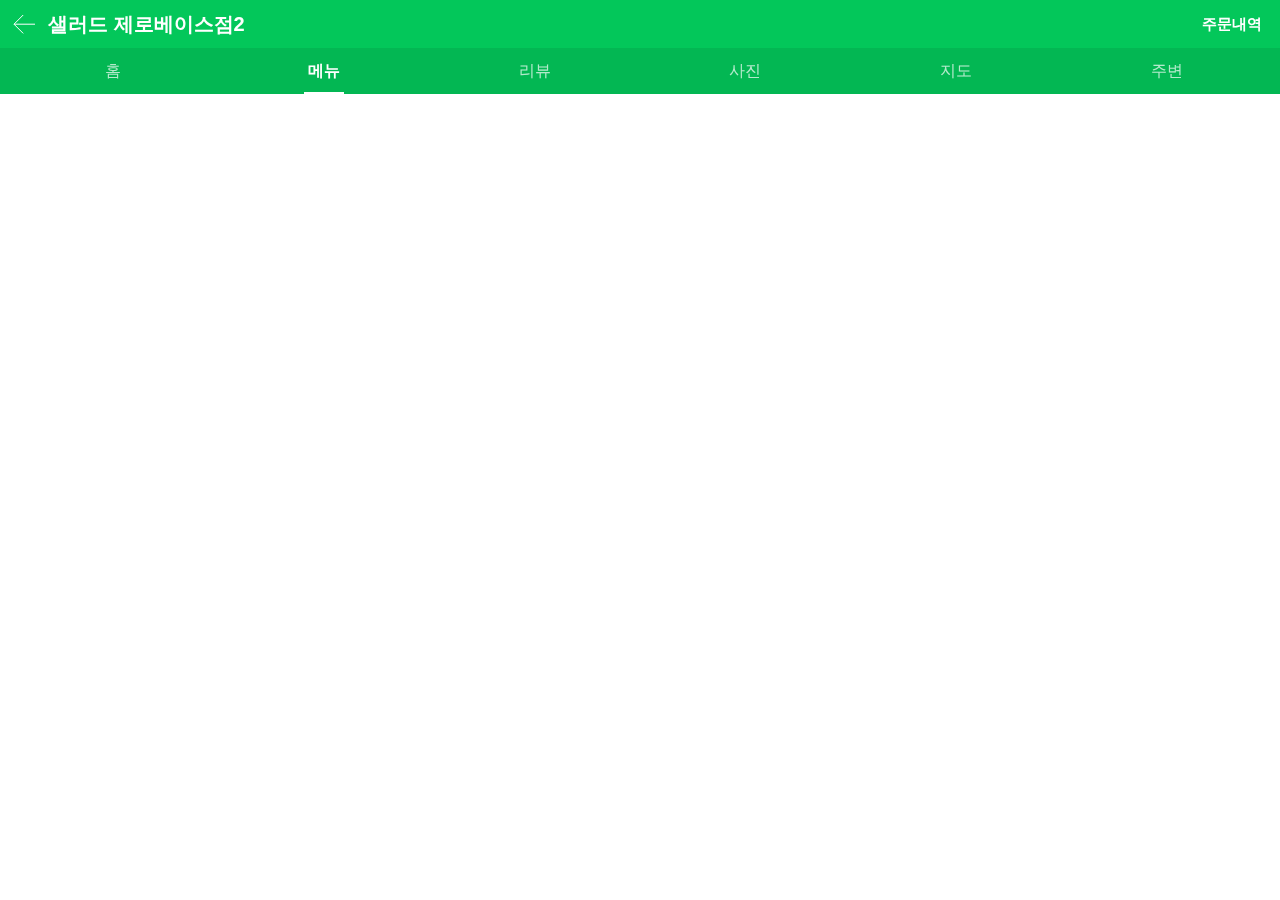
==== docs/index.html @ 75bca6e3 "🤡 TEST" ====
<!DOCTYPE html>
<html lang="en">
	<head>
		<meta charset="UTF-8" />
		<meta http-equiv="X-UA-Compatible" content="IE=edge" />
		<meta name="viewport" content="width=device-width, initial-scale=1.0" />
		<title>제로베이스 마크업</title>
		<link rel="stylesheet" href="../assets/css/styles.css" />
	</head>
	<body>
		<div class="container">
			<!-- 고정헤더영역 -->
			<header class="header-area">
				<div class="place-header" role="banner">
					<h1 class="title">
						<a href="#" class="link-back">
							<img src="../assets/images/ico-back.svg" alt="뒤로가기" />
						</a>
						샐러드 제로베이스점2
					</h1>
					<a href="#" class="my-orders">주문내역</a>
				</div>
				<div class="place-tab scroll-x" role="tablist">
					<div class="tab-inner">
						<a href="#" class="tab" role="tab">
							<span class="txt">홈</span>
						</a>
						<a href="#" class="tab is-active" role="tab">
							<span class="txt">메뉴</span>
						</a>
						<a href="#" class="tab" role="tab">
							<span class="txt">리뷰</span>
						</a>
						<a href="#" class="tab" role="tab">
							<span class="txt">사진</span>
						</a>
						<a href="#" class="tab" role="tab">
							<span class="txt">지도</span>
						</a>
						<a href="#" class="tab" role="tab">
							<span class="txt">주변</span>
						</a>
					</div>
				</div>
			</header>
			<!-- //고정헤더영역 -->
		</div>
		<div class="dimmed-layer hidden"></div>
		<div class="order-type-popup hidden">
			<p class="title">어디서 드시나요?</p>
			<div class="type-list">
				<a href="#" class="type-item">
					<svg
						class="icon"
						xmlns="http://www.w3.org/2000/svg"
						viewBox="0 0 512 512"
						width="512"
						height="512"
					>
						<path
							fill="currentColor"
							d="M232,359.6V264a8,8,0,0,0-8-8c-48.86,0-55.71,83.833-55.978,87.4a8,8,0,0,0,4.4,7.754L184,356.944v2.66l-6.2,62.008A24,24,0,0,0,201.68,448h12.64A24,24,0,0,0,238.2,421.612ZM184.549,339.33a175.605,175.605,0,0,1,7.365-33.019c6.148-18.091,14.226-29.1,24.086-32.853V352H200a8,8,0,0,0-4.422-7.155Zm35.7,90.038A7.91,7.91,0,0,1,214.32,432H201.68a8,8,0,0,1-7.961-8.8L199.24,368h17.52l5.521,55.2A7.908,7.908,0,0,1,220.252,429.368Z"
						/>
						<path
							fill="currentColor"
							d="M488,8H424a8,8,0,0,0-8,8v8H248.982a43.35,43.35,0,0,0-20.7,5.278L149.959,72H56c-13.458,0-24,14.056-24,32,0,16.748,9.185,30.1,21.351,31.811l-36.068,122.1c-.032.109-.062.219-.09.328a40.073,40.073,0,0,0-1.193,9.7V496a8,8,0,0,0,8,8H384a8,8,0,0,0,8-8V268.608a39.933,39.933,0,0,0-1.626-11.287L357.042,143.993A43.281,43.281,0,0,0,399.881,104H416v16a8,8,0,0,0,8,8h64a8,8,0,0,0,8-8V16A8,8,0,0,0,488,8ZM48,104c0-9.767,4.738-16,8-16H284.687l-32,32H56C52.738,120,48,113.767,48,104ZM297.193,258.24a40.073,40.073,0,0,0-1.193,9.7V488H32V267.939a24.077,24.077,0,0,1,.679-5.668L69.978,136H238.213a35.245,35.245,0,0,0,51.9,45.826L328.6,151.889,297.283,257.912C297.251,258.021,297.221,258.131,297.193,258.24ZM344,467.314,364.686,488H323.314Zm31.025-205.475a23.947,23.947,0,0,1,.975,6.769V476.686l-24-24V280a8,8,0,0,0-16,0V452.687l-24,24V267.939a24.077,24.077,0,0,1,.679-5.668l31.3-105.976ZM416,88H396.773A12.788,12.788,0,0,0,384,100.773,27.258,27.258,0,0,1,356.773,128H337.107a11.282,11.282,0,0,0-6.892,2.365L280.288,169.2a19.226,19.226,0,0,1-25.4-28.771l54.768-54.769A8,8,0,0,0,304,72H183.374l52.571-28.676A27.3,27.3,0,0,1,248.982,40H416Zm64,24H432V24h48Z"
						/>
						<path
							fill="currentColor"
							d="M160,264a8,8,0,0,0-16,0v24H128V264a8,8,0,0,0-16,0v24H96V264a8,8,0,0,0-16,0v32h.015a7.974,7.974,0,0,0,.83,3.578l15.019,30.039L89.245,422.29A24,24,0,0,0,113.184,448h13.632a24,24,0,0,0,23.939-25.71l-6.619-92.673,15.019-30.039a7.974,7.974,0,0,0,.83-3.578H160Zm-20.944,40-8,16H108.944l-8-16Zm-6.384,125.451A7.919,7.919,0,0,1,126.816,432H113.184a8,8,0,0,1-7.98-8.569L111.449,336h17.1l6.245,87.431A7.919,7.919,0,0,1,132.672,429.451Z"
						/>
					</svg>
					<p class="desc">포장해서 가져갈게요</p>
					<span class="btn-selection">선택</span>
				</a>
				<a href="#" class="type-item">
					<svg
						class="icon"
						height="637pt"
						viewBox="-20 -46 637.33396 637"
						width="637pt"
						xmlns="http://www.w3.org/2000/svg"
					>
						<path
							fill="currentColor"
							d="m587.648438 98.503906c-6.167969-.769531-11.789063 3.605469-12.558594 9.765625l-23.769532 190.148438h-87.714843l-11.589844-65.710938c-.945313-5.375-5.617187-9.296875-11.078125-9.296875h-283.75c-5.449219 0-10.117188 3.90625-11.074219 9.273438l-11.738281 65.726562h-88.191406l-23.769532-190.140625c-.769531-6.164062-6.394531-10.535156-12.558593-9.765625-6.164063.769532-10.539063 6.394532-9.7656252 12.558594l25.0000002 200c.703125 5.628906 5.488281 9.855469 11.160156 9.855469h20.054688l-23.652344 141.898437c-1.019532 6.128906 3.121094 11.921875 9.246094 12.949219 6.132812 1.019531 11.929687-3.121094 12.949218-9.25l24.269532-145.597656h51.25l-34.253907 191.769531c-.765625 4.269531.996094 8.601562 4.515625 11.125l.265625.191406c33.007813 23.65625 77.019531 25.097656 111.503907 3.644532 45.183593 21.308593 97.554687 21.207031 142.660156-.28125 20.160156 10.535156 42.503906 16.226562 65.25 16.621093.800781.015625 1.597656.019531 2.398437.019531 24.015625-.015624 47.660157-5.9375 68.847657-17.25l4.054687-2.167968c4.289063-2.296875 6.617187-7.085938 5.773437-11.875l-33.8125-191.796875h50.820313l24.265625 145.597656c.621094 4 3.34375 7.359375 7.128906 8.796875 3.789063 1.429688 8.050782.722656 11.167969-1.867188 3.113281-2.582031 4.605469-6.640624 3.894531-10.628906l-23.652344-141.898437h20.054688c5.675781 0 10.460938-4.226563 11.164062-9.855469l25-200c.769532-6.164062-3.605468-11.785156-9.765624-12.558594zm-221.085938 409.46875v-144.554687c0-6.210938-5.035156-11.25-11.25-11.25-6.210938 0-11.25 5.039062-11.25 11.25v144.238281c-38.445312 17.84375-82.800781 17.84375-121.25 0v-100.488281c0-6.210938-5.035156-11.25-11.25-11.25-6.210938 0-11.25 5.039062-11.25 11.25v101.488281c-24.6875 15.257812-55.804688 15.523438-80.746094.6875l47.039063-263.425781h264.894531l46.3125 262.625c-35.039062 17.617187-76.390625 17.40625-111.25-.570313zm0 0"
						/>
						<path
							fill="currentColor"
							d="m217.5 208.914062h150c6.214844 0 11.25-5.035156 11.25-11.25-.058594-43.257812-32.113281-79.796874-75-85.488281v-10.507812c0-6.214844-5.035156-11.25-11.25-11.25-6.210938 0-11.25 5.035156-11.25 11.25v10.507812c-42.878906 5.691407-74.941406 42.230469-75 85.488281 0 6.214844 5.039062 11.25 11.25 11.25zm75-75c30.855469.046876 57.265625 22.140626 62.75 52.5h-125.5c5.488281-30.359374 31.894531-52.453124 62.75-52.5zm0 0"
						/>
						<path
							fill="currentColor"
							d="m330 87.167969c6.214844 0 11.25-5.039063 11.25-11.25v-28.75c0-6.210938-5.035156-11.25-11.25-11.25-6.210938 0-11.25 5.039062-11.25 11.25v28.75c0 6.210937 5.039062 11.25 11.25 11.25zm0 0"
						/>
						<path
							fill="currentColor"
							d="m278.75 65.917969c6.214844 0 11.25-5.039063 11.25-11.25v-45c0-6.210938-5.035156-11.25-11.25-11.25-6.210938 0-11.25 5.039062-11.25 11.25v45c0 6.210937 5.039062 11.25 11.25 11.25zm0 0"
						/>
						<path
							fill="currentColor"
							d="m231.25 95.917969c6.214844 0 11.25-5.039063 11.25-11.25v-23.75c0-6.210938-5.035156-11.25-11.25-11.25-6.210938 0-11.25 5.039062-11.25 11.25v23.75c0 6.210937 5.039062 11.25 11.25 11.25zm0 0"
						/>
					</svg>
					<p class="desc">매장에서 먹고 갈게요</p>
					<span class="btn-selection">선택</span>
				</a>
			</div>
		</div>
	</body>
</html>
---- assets/css/styles.css ----
body {
  min-width: 320px;
  line-height: normal;
  font-size: 14px;
  color: #000;
  scroll-behavior: smooth;
  -webkit-font-smoothing: antialiased;
  -moz-osx-font-smoothing: grayscale;
}

body,
input,
textarea,
select,
table,
button,
code {
  font-family: -apple-system, BlinkMacSystemFont, helvetica, Apple SD Gothic Neo, sans-serif;
  font-size: 16px;
}

*,
*::before,
*::after {
  box-sizing: border-box;
  margin: 0;
  padding: 0;
  -webkit-tap-highlight-color: rgba(0, 0, 0, 0);
}

.hidden,
[hidden] {
  display: none !important;
}

ul,
ol,
li {
  list-style: none;
}

a {
  color: inherit;
  cursor: pointer;
  text-decoration: none;
}
a:hover, a:focus {
  text-decoration: none;
}

button {
  border: 0;
  background-color: transparent;
  cursor: pointer;
}
button:disabled {
  cursor: not-allowed;
}

select,
input,
textarea,
button {
  -webkit-appearance: none;
}

input[type=number] {
  -moz-appearance: textfield;
}

input:disabled {
  background-color: rgba(255, 255, 255, 0);
  cursor: not-allowed;
}

select {
  border: 0;
  background-color: transparent;
  cursor: pointer;
}
select::-ms-expand {
  display: none;
}

input,
textarea {
  font-size: inherit;
  border: 0;
}
input::placeholder,
textarea::placeholder {
  /* Chrome, Safari, Firefox */
  color: #444;
  opacity: 1;
}
input:-ms-input-placeholder,
textarea:-ms-input-placeholder {
  /* IE, Edge */
  color: #444;
  opacity: 1;
}
input[readonly]::placeholder, input:disabled::placeholder,
textarea[readonly]::placeholder,
textarea:disabled::placeholder {
  /* Chrome, Safari, Firefox */
  color: rgba(0, 0, 0, 0.2);
  opacity: 1;
}
input[readonly]:-ms-input-placeholder, input:disabled:-ms-input-placeholder,
textarea[readonly]:-ms-input-placeholder,
textarea:disabled:-ms-input-placeholder {
  /* IE, Edge */
  color: rgba(0, 0, 0, 0.2);
  opacity: 1;
}
input::-ms-clear, input::-ms-reveal,
textarea::-ms-clear,
textarea::-ms-reveal {
  /* IE, Edge */
  display: none;
}
input::-webkit-inner-spin-button, input::-webkit-outer-spin-button,
textarea::-webkit-inner-spin-button,
textarea::-webkit-outer-spin-button {
  -webkit-appearance: none;
}

.screen-out {
  position: absolute;
  width: 0;
  height: 0;
  line-height: 0;
  overflow: hidden;
  text-indent: -9999px;
}

.scroll-x {
  overflow-x: auto;
  overflow-y: hidden;
  white-space: nowrap;
  -webkit-overflow-scrolling: touch;
  -ms-overflow-style: none;
  scrollbar-width: none;
}
.scroll-x::-webkit-scrollbar {
  display: none;
}

.header-area {
  position: fixed;
  top: 0;
  left: 0;
  width: 100%;
  background-color: #03c75a;
  color: #fff;
  z-index: 5000;
}
.header-area .place-header {
  display: flex;
  justify-content: space-between;
  align-items: center;
  height: 48px;
}
.header-area .place-header .title {
  display: flex;
  align-items: center;
  font-size: 20px;
  font-weight: 600;
}
.header-area .place-header .link-back {
  display: flex;
}
.header-area .place-header .my-orders {
  padding: 18px;
  font-size: 15px;
  font-weight: 700;
}
.header-area .place-tab {
  display: flex;
  height: 46px;
  background-color: #03b753;
}
.header-area .tab-inner {
  display: flex;
  justify-content: space-between;
  align-items: center;
  padding: 0 8px;
  width: 100%;
}
.header-area .tab-inner .tab {
  flex: 1;
  padding: 0 12px;
  font-size: 16px;
  text-align: center;
  opacity: 0.7;
}
.header-area .tab-inner .tab.is-active {
  font-weight: 700;
  opacity: 1;
}
.header-area .tab-inner .tab.is-active .txt::after {
  content: "";
  position: absolute;
  bottom: 0;
  left: 0;
  right: 0;
  height: 2px;
  background-color: #fff;
}
.header-area .tab-inner .tab .txt {
  position: relative;
  display: inline-block;
  padding: 0 4px;
  line-height: 46px;
}

.dimmed-layer {
  position: fixed;
  top: 0;
  left: 0;
  right: 0;
  bottom: 0;
  background-color: rgba(0, 0, 0, 0.87);
  z-index: 9999;
}

.order-type-popup {
  position: fixed;
  bottom: 0;
  left: 0;
  right: 0;
  padding: 32px 0 40px;
  border-radius: 16px 16px 0 0;
  background-color: #fff;
  text-align: center;
  z-index: 10000;
}
.order-type-popup .title {
  font-size: 20px;
  font-weight: 700;
  color: #000;
}
.order-type-popup .type-list {
  display: flex;
  margin-top: 32px;
}
.order-type-popup .type-item {
  flex: 1;
}
.order-type-popup .type-item + .type-item {
  border-left: 1px solid #f2f2f2;
}
.order-type-popup .icon {
  width: 100px;
  height: auto;
  color: #03c75a;
}
.order-type-popup .desc {
  margin-top: 10px;
  font-size: 15px;
  line-height: 1.5;
  font-weight: 600;
  color: #000;
}
.order-type-popup .btn-selection {
  display: inline-block;
  margin-top: 10px;
  padding: 6px 18px;
  font-size: 16px;
  font-weight: 700;
  border-radius: 28px;
  background-color: #424242;
  color: #fff;
}
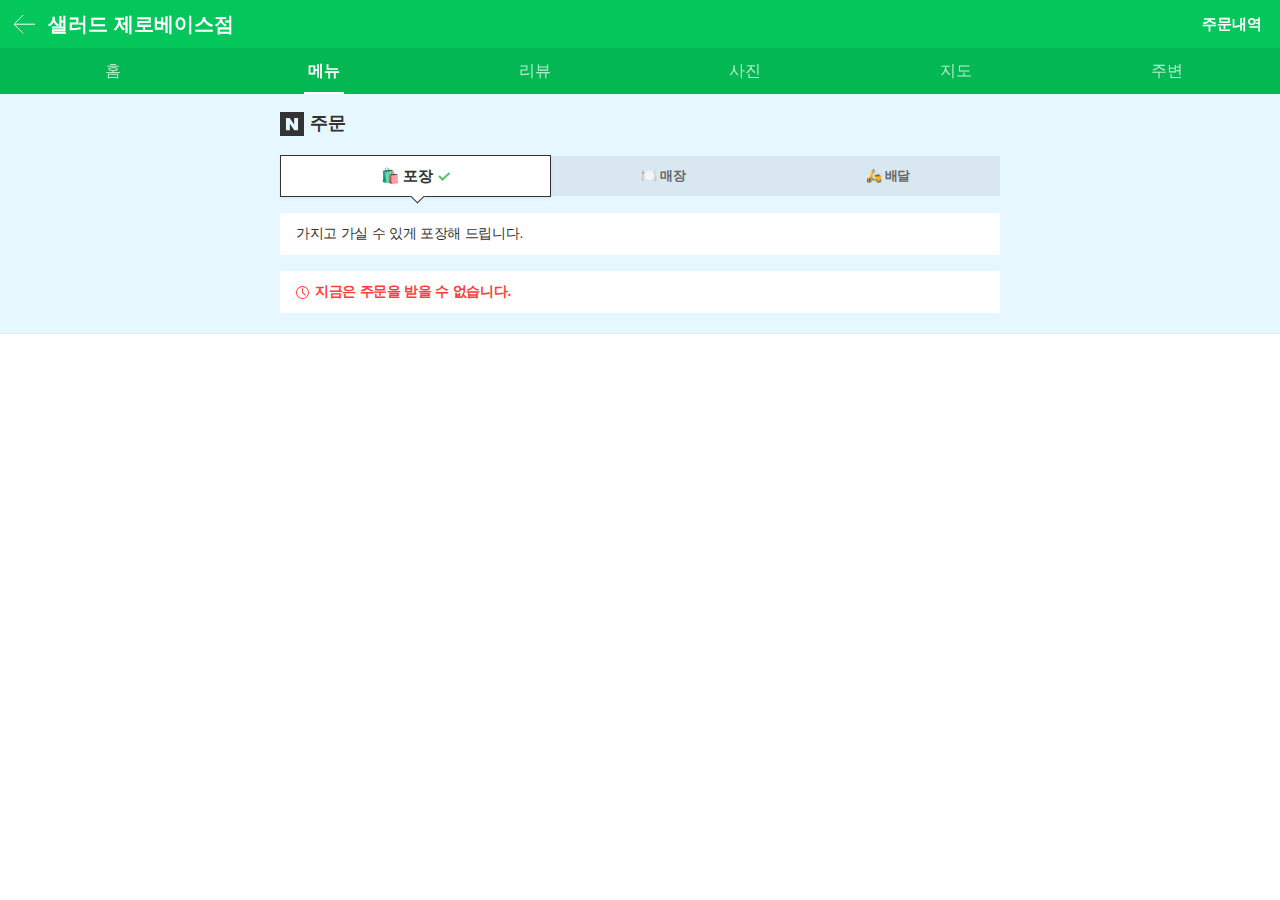
==== commit 4ae7ce75: "🔥 #3 사용안하는 문구 삭제" ====
--- a/docs/index.html
+++ b/docs/index.html
@@ -16,7 +16,7 @@
 						<a href="#" class="link-back">
 							<img src="../assets/images/ico-back.svg" alt="뒤로가기" />
 						</a>
-						샐러드 제로베이스점2
+						샐러드 제로베이스점
 					</h1>
 					<a href="#" class="my-orders">주문내역</a>
 				</div>
@@ -44,6 +44,72 @@
 				</div>
 			</header>
 			<!-- //고정헤더영역 -->
+
+			<!-- 주문분류영역 -->
+			<div class="order-info-area">
+				<div class="common-inner">
+					<div class="info-main">
+						<div class="info-main-title">
+							<div class="title">
+								<svg viewBox="0 0 18 18" class="ico-n-logo">
+									<path
+										fill-rule="evenodd"
+										fill="currentColor"
+										d="M18 0v18H0V0h18zM7.255 4.582H4.473v9.054h2.915V8.79l3.357 4.846h2.782V4.582h-2.915v4.846L7.255 4.582z"
+									></path>
+								</svg>
+								주문
+							</div>
+						</div>
+
+						<!-- 주문분류 -->
+						<div class="tab-switch-box" role="tablist">
+							<a href="#" class="tab-switch is-active" role="tab"
+								>🛍️&nbsp;포장<img
+									src="../assets//images/ico-check.svg"
+									alt=""
+									class="ico-check"
+									aria-hidden="true"
+							/></a>
+							<a href="#" class="tab-switch" role="tab"
+								>🍽️&nbsp;매장<img
+									src="../assets//images/ico-check.svg"
+									alt=""
+									class="ico-check"
+									aria-hidden="true"
+							/></a>
+							<a href="#" class="tab-switch" role="tab"
+								>🛵&nbsp;배달<img
+									src="../assets//images/ico-check.svg"
+									alt=""
+									class="ico-check"
+									aria-hidden="true"
+							/></a>
+						</div>
+
+						<div class="info-main-notice">가지고 가실 수 있게 포장해 드립니다.</div>
+
+						<div class="info-main-notice alert">
+							<svg
+								aria-hidden="true"
+								class="ico-clock"
+								viewBox="0 0 13 13"
+								width="13"
+								height="13"
+								fill="none"
+								xmlns="http://www.w3.org/2000/svg"
+							>
+								<path
+									fill="currentColor"
+									d="M6.5 0a6.5 6.5 0 110 13 6.5 6.5 0 010-13zm0 1a5.5 5.5 0 100 11 5.5 5.5 0 000-11zm.492 1.137v4.157l2.792 2.674-.692.722-3.1-2.97V2.137h1z"
+								></path>
+							</svg>
+							지금은 주문을 받을 수 없습니다.
+						</div>
+					</div>
+				</div>
+			</div>
+			<!-- //주문분류영역 -->
 		</div>
 		<div class="dimmed-layer hidden"></div>
 		<div class="order-type-popup hidden">
--- a/assets/css/styles.css
+++ b/assets/css/styles.css
@@ -271,4 +271,99 @@
   border-radius: 28px;
   background-color: #424242;
   color: #fff;
+}
+
+.order-info-area {
+  padding: 10px 18px 20px;
+  border-bottom: 1px solid rgba(0, 0, 0, 0.04);
+  background-color: #e7f7ff;
+}
+.order-info-area .info-main-title {
+  line-height: 39px;
+}
+.order-info-area .title {
+  display: flex;
+  align-items: center;
+  font-size: 18px;
+  font-weight: 700;
+  letter-spacing: -0.3px;
+  color: #333;
+}
+.order-info-area .title .ico-n-logo {
+  margin-right: 6px;
+  width: 24px;
+  height: 24px;
+}
+
+.tab-switch-box {
+  display: flex;
+  align-items: center;
+  margin-top: 12px;
+}
+.tab-switch-box .tab-switch {
+  flex: 1;
+  background-color: rgba(0, 0, 0, 0.06);
+  line-height: 40px;
+  font-size: 13px;
+  font-weight: 700;
+  color: #666;
+  letter-spacing: -0.3px;
+  text-align: center;
+}
+.tab-switch-box .tab-switch.is-active {
+  position: relative;
+  flex-grow: 1.2;
+  border: 1px solid #333;
+  background-color: #fff;
+  font-size: 15px;
+  color: #333;
+  box-shadow: 0 2px 3px 0 rgba(0, 0, 0, 0.05);
+}
+.tab-switch-box .tab-switch.is-active::after {
+  content: "";
+  position: absolute;
+  bottom: -9px;
+  left: 50%;
+  width: 10px;
+  height: 10px;
+  border: 1px solid;
+  border-width: 0 1px 1px 0;
+  background-color: #fff;
+  transform: rotate(45deg) translateX(-50%);
+}
+.tab-switch-box .tab-switch.is-active .ico-check {
+  display: inline-block;
+  margin-left: 4px;
+  vertical-align: middle;
+}
+.tab-switch-box .ico-check {
+  display: none;
+}
+
+.info-main-notice {
+  display: flex;
+  align-items: center;
+  margin-top: 16px;
+  padding: 12px 16px;
+  border-radius: 2px;
+  background-color: #fff;
+  font-size: 14px;
+  letter-spacing: -0.3px;
+  color: #333;
+}
+.info-main-notice.alert {
+  color: #ff3d3b;
+  font-weight: 700;
+}
+.info-main-notice .ico-clock {
+  margin-right: 6px;
+}
+
+.container {
+  padding-top: 94px;
+}
+
+.common-inner {
+  margin: 0 auto;
+  max-width: 720px;
 }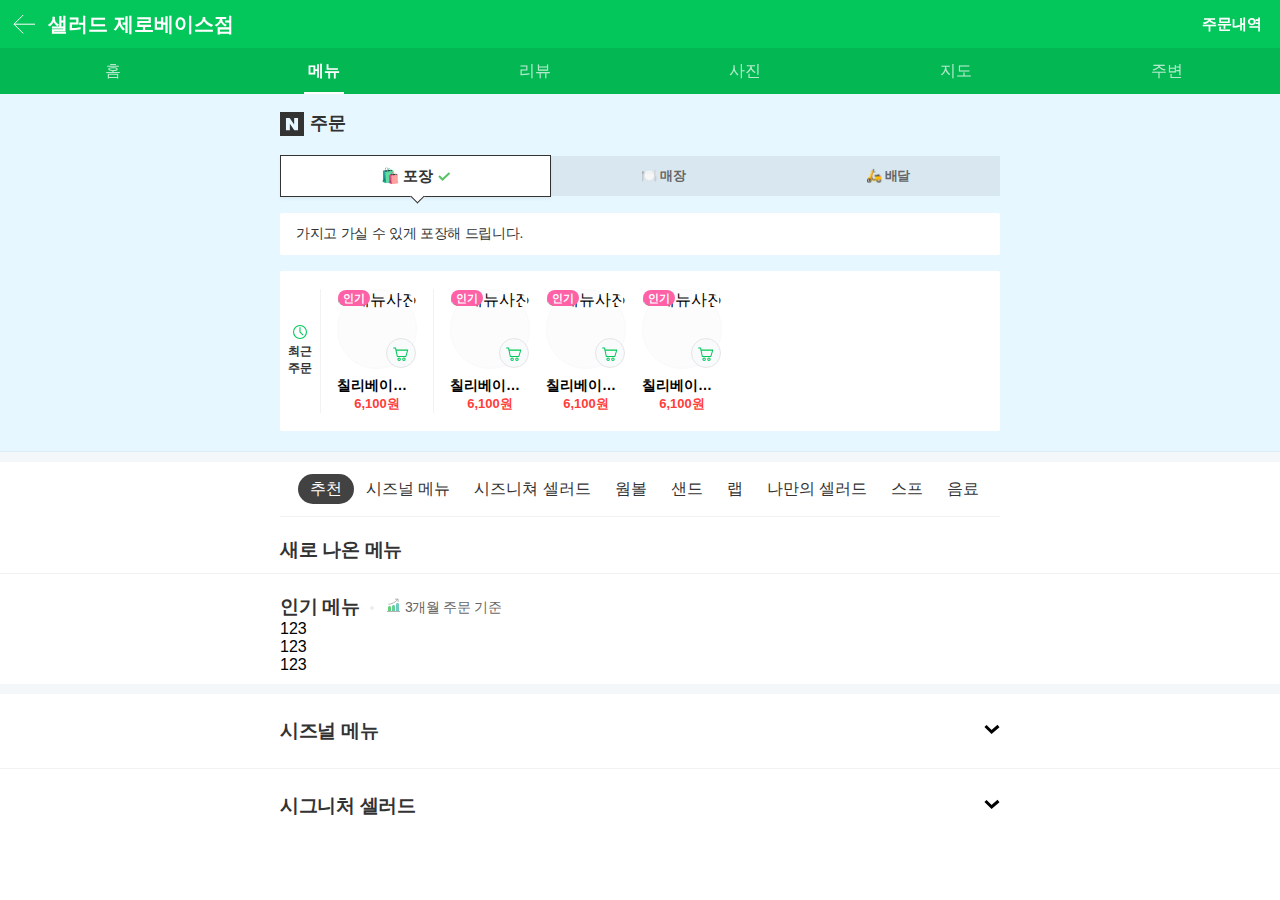
==== commit bbe9b99f: "✨ 메뉴 작업" ====
--- a/docs/index.html
+++ b/docs/index.html
@@ -86,10 +86,11 @@
 									aria-hidden="true"
 							/></a>
 						</div>
+						<!-- /// 주문분류 -->
 
 						<div class="info-main-notice">가지고 가실 수 있게 포장해 드립니다.</div>
 
-						<div class="info-main-notice alert">
+						<div class="info-main-notice alert hidden">
 							<svg
 								aria-hidden="true"
 								class="ico-clock"
@@ -106,23 +107,152 @@
 							</svg>
 							지금은 주문을 받을 수 없습니다.
 						</div>
-					</div>
-				</div>
-			</div>
-			<!-- //주문분류영역 -->
+
+						<!-- 최근주문내역 -->
+						<div class="recent-order-area">
+							<div class="recent-title">
+								<img src="../assets/images/ico-clock.svg" alt="" class="ico-clock" />최근<br />주문
+							</div>
+							<div class="recent-menu-area scroll-x">
+								<ul class="recent-menu-list">
+									<li class="recent-menu-item is-ordered">
+										<div class="menu-img-area">
+											<span class="badge-popular">인기</span>
+											<img src="https://via.placeholder.com/80" alt="메뉴사진" class="menu-img" />
+											<span class="badge-cart">
+												<img src="../assets/images/ico-cart.svg" alt="" class="ico-cart" />
+											</span>
+										</div>
+										<p class="menu-name">칠리베이컨 웜볼</p>
+										<p class="menu-price">6,100원</p>
+									</li>
+									<li class="recent-menu-item">
+										<div class="menu-img-area">
+											<span class="badge-popular">인기</span>
+											<img src="https://via.placeholder.com/80" alt="메뉴사진" class="menu-img" />
+											<span class="badge-cart">
+												<img src="../assets/images/ico-cart.svg" alt="" class="ico-cart" />
+											</span>
+										</div>
+										<p class="menu-name">칠리베이컨 웜볼</p>
+										<p class="menu-price">6,100원</p>
+									</li>
+									<li class="recent-menu-item">
+										<div class="menu-img-area">
+											<span class="badge-popular">인기</span>
+											<img src="https://via.placeholder.com/80" alt="메뉴사진" class="menu-img" />
+											<span class="badge-cart">
+												<img src="../assets/images/ico-cart.svg" alt="" class="ico-cart" />
+											</span>
+										</div>
+										<p class="menu-name">칠리베이컨 웜볼</p>
+										<p class="menu-price">6,100원</p>
+									</li>
+									<li class="recent-menu-item">
+										<div class="menu-img-area">
+											<span class="badge-popular">인기</span>
+											<img src="https://via.placeholder.com/80" alt="메뉴사진" class="menu-img" />
+											<span class="badge-cart">
+												<img src="../assets/images/ico-cart.svg" alt="" class="ico-cart" />
+											</span>
+										</div>
+										<p class="menu-name">칠리베이컨 웜볼</p>
+										<p class="menu-price">6,100원</p>
+									</li>
+								</ul>
+							</div>
+						</div>
+						<!-- // 최근주문내역 -->
+					</div>
+				</div>
+			</div>
+			<!-- // 주문정보영역 -->
+
+			<!-- 메뉴카테고리영역 -->
+			<div class="menu-category-area">
+				<div class="common-inner">
+					<ul class="category-list scroll-x">
+						<li class="category-item"><a href="#" class="category-tab is-active">추천</a></li>
+						<li class="category-item"><a href="#" class="category-tab">시즈널 메뉴</a></li>
+						<li class="category-item"><a href="#" class="category-tab">시즈니쳐 셀러드</a></li>
+						<li class="category-item"><a href="#" class="category-tab">웜볼</a></li>
+						<li class="category-item"><a href="#" class="category-tab">샌드</a></li>
+						<li class="category-item"><a href="#" class="category-tab">랩</a></li>
+						<li class="category-item"><a href="#" class="category-tab">나만의 셀러드</a></li>
+						<li class="category-item"><a href="#" class="category-tab">스프</a></li>
+						<li class="category-item"><a href="#" class="category-tab">음료</a></li>
+						<li class="category-item"><a href="#" class="category-tab">드레싱 추가</a></li>
+					</ul>
+				</div>
+			</div>
+			<!-- // 메뉴카테고리영역 -->
+
+			<!-- 메뉴리스트영역 -->
+			<div class="menu-list-area new">
+				<div class="common-inner">
+					<div class="menu-category">
+						<p class="title">새로 나온 메뉴</p>
+					</div>
+				</div>
+			</div>
+			<div class="menu-list-area popular">
+				<div class="common-inner">
+					<div class="menu-category">
+						<div class="title-area">
+							<p class="title">인기 메뉴</p>
+							<div class="period">
+								<img src="../assets/images/ico-period.svg" alt="" />
+								3개월 주문 기준
+							</div>
+						</div>
+					</div>
+					<ul class="menu-list">
+						<li class="menu-item">123</li>
+						<li class="menu-item">123</li>
+						<li class="menu-item">123</li>
+					</ul>
+				</div>
+			</div>
+			<div class="menu-list-area is-closed">
+				<div class="common-inner">
+					<div class="menu-category">
+						<p class="title">시즈널 메뉴</p>
+						<button class="btn-toggle">
+							<img class="ico-arrow" src="../assets/images/ico-arrow.svg" alt="" />
+						</button>
+					</div>
+					<ul class="menu-list">
+						<li class="menu-item">123</li>
+						<li class="menu-item">123</li>
+						<li class="menu-item">123</li>
+					</ul>
+				</div>
+			</div>
+			<div class="menu-list-area is-closed">
+				<div class="common-inner">
+					<div class="menu-category">
+						<p class="title">시그니처 셀러드</p>
+						<button class="btn-toggle">
+							<img class="ico-arrow" src="../assets/images/ico-arrow.svg" alt="" />
+						</button>
+					</div>
+					<ul class="menu-list">
+						<li class="menu-item">123</li>
+						<li class="menu-item">123</li>
+						<li class="menu-item">123</li>
+					</ul>
+				</div>
+			</div>
+
+			<!-- // 메뉴리스트영역 -->
 		</div>
+
 		<div class="dimmed-layer hidden"></div>
 		<div class="order-type-popup hidden">
 			<p class="title">어디서 드시나요?</p>
 			<div class="type-list">
 				<a href="#" class="type-item">
-					<svg
-						class="icon"
-						xmlns="http://www.w3.org/2000/svg"
-						viewBox="0 0 512 512"
-						width="512"
-						height="512"
-					>
+					<svg class="icon" xmlns="http://www.w3.org/2000/svg" viewBox="0 0 512 512" width="512" height="512">
 						<path
 							fill="currentColor"
 							d="M232,359.6V264a8,8,0,0,0-8-8c-48.86,0-55.71,83.833-55.978,87.4a8,8,0,0,0,4.4,7.754L184,356.944v2.66l-6.2,62.008A24,24,0,0,0,201.68,448h12.64A24,24,0,0,0,238.2,421.612ZM184.549,339.33a175.605,175.605,0,0,1,7.365-33.019c6.148-18.091,14.226-29.1,24.086-32.853V352H200a8,8,0,0,0-4.422-7.155Zm35.7,90.038A7.91,7.91,0,0,1,214.32,432H201.68a8,8,0,0,1-7.961-8.8L199.24,368h17.52l5.521,55.2A7.908,7.908,0,0,1,220.252,429.368Z"
--- a/assets/css/styles.css
+++ b/assets/css/styles.css
@@ -359,8 +359,214 @@
   margin-right: 6px;
 }
 
+.recent-order-area {
+  display: flex;
+  margin-top: 16px;
+  padding: 18px 0;
+  border-radius: 2px;
+  background-color: #fff;
+}
+.recent-order-area .recent-title {
+  display: flex;
+  flex-direction: column;
+  justify-content: center;
+  align-items: center;
+  flex-shrink: 0;
+  padding: 8px;
+  border-right: 1px solid #f2f2f2;
+  line-height: 1.42;
+  font-size: 12px;
+  font-weight: 700;
+  color: #333;
+}
+.recent-order-area .recent-title .ico-clock {
+  margin-bottom: 4px;
+  width: 14px;
+}
+.recent-order-area .recent-menu-list {
+  display: flex;
+}
+.recent-order-area .recent-menu-item {
+  box-sizing: content-box;
+  padding-left: 16px;
+  width: 80px;
+  text-align: center;
+}
+.recent-order-area .recent-menu-item.is-ordered {
+  padding-right: 16px;
+  border-right: 1px solid #f2f2f2;
+}
+.recent-order-area .recent-menu-item:last-child {
+  padding-right: 18px;
+}
+.recent-order-area .menu-img-area {
+  position: relative;
+  width: 80px;
+  height: 80px;
+  border: 1px solid #f9f9f9;
+  border-radius: 100%;
+  background-color: rgba(0, 0, 0, 0.01);
+}
+.recent-order-area .badge-popular {
+  position: absolute;
+  top: 0;
+  left: 0;
+  padding: 0 5px;
+  border-radius: 10px;
+  line-height: 16px;
+  font-size: 11px;
+  font-weight: 700;
+  background-color: #ff61a7;
+  color: #fff;
+}
+.recent-order-area .menu-img {
+  width: 100%;
+  height: 100%;
+  border-radius: 100%;
+}
+.recent-order-area .badge-cart {
+  position: absolute;
+  bottom: 0;
+  right: 0;
+  display: flex;
+  padding: 6px;
+  border: 1px solid #e5e5e5;
+  border-radius: 100%;
+  background-color: #f8fafb;
+}
+.recent-order-area .ico-cart {
+  width: 16px;
+}
+.recent-order-area .menu-name {
+  margin-top: 8px;
+  font-weight: 600;
+  font-size: 14px;
+  text-overflow: ellipsis;
+  white-space: nowrap;
+  overflow: hidden;
+}
+.recent-order-area .menu-price {
+  font-size: 13px;
+  font-weight: 700;
+  color: #ff3d3b;
+  text-overflow: ellipsis;
+  white-space: nowrap;
+  overflow: hidden;
+}
+
+.menu-category-area {
+  position: sticky;
+  top: 94px;
+  margin-top: 10px;
+  background-color: #fff;
+}
+.menu-category-area .common-inner {
+  position: relative;
+  border-bottom: 1px solid #f2f2f2;
+}
+.menu-category-area .common-inner::before {
+  content: "";
+  position: absolute;
+  top: 0;
+  left: 0;
+  width: 18px;
+  height: 100%;
+  pointer-events: none;
+  background-image: linear-gradient(to right, #fff 35%, rgba(255, 255, 255, 0));
+  z-index: 1;
+}
+.menu-category-area .common-inner::after {
+  content: "";
+  position: absolute;
+  top: 0;
+  right: 0;
+  width: 18px;
+  height: 100%;
+  pointer-events: none;
+  background-image: linear-gradient(to right, rgba(255, 255, 255, 0), #fff 65%);
+}
+.menu-category-area .category-list {
+  display: flex;
+  align-items: center;
+  height: 54px;
+}
+.menu-category-area .category-item:first-child {
+  padding-left: 18px;
+}
+.menu-category-area .category-item:last-child {
+  padding-right: 18px;
+}
+.menu-category-area .category-tab {
+  display: flex;
+  align-items: center;
+  padding: 0 12px;
+  font-size: 16px;
+  border-radius: 15px;
+  height: 30px;
+  color: #333;
+}
+.menu-category-area .category-tab.is-active {
+  background-color: #424242;
+  color: #fff;
+}
+
+.menu-list-area {
+  padding: 20px 18px 10px;
+  background-color: #fff;
+}
+.menu-list-area:not(.new):not(.popular) {
+  margin-top: 10px;
+}
+.menu-list-area.new {
+  border-bottom: 1px solid #f2f2f2;
+}
+.menu-list-area.is-closed {
+  padding: 24px 18px;
+}
+.menu-list-area.is-closed + .is-closed {
+  margin-top: 0;
+  border-top: 1px solid #f2f2f2;
+}
+.menu-list-area.is-closed .ico-arrow {
+  transform: rotate(180deg);
+}
+.menu-list-area.is-closed .menu-list {
+  display: none;
+}
+.menu-list-area .menu-category {
+  display: flex;
+  justify-content: space-between;
+  align-items: center;
+}
+.menu-list-area .title-area {
+  display: flex;
+  align-items: center;
+}
+.menu-list-area .title {
+  font-size: 19px;
+  font-weight: 700;
+  color: #333;
+  letter-spacing: -0.3px;
+}
+.menu-list-area .period {
+  font-size: 14px;
+  letter-spacing: -0.3px;
+  color: #666;
+}
+.menu-list-area .period::before {
+  content: "";
+  display: inline-block;
+  margin: 0 10px;
+  width: 4px;
+  height: 4px;
+  border-radius: 100%;
+  background-color: #ededed;
+  vertical-align: middle;
+}
+
 .container {
   padding-top: 94px;
+  background-color: #f4f7f9;
 }
 
 .common-inner {
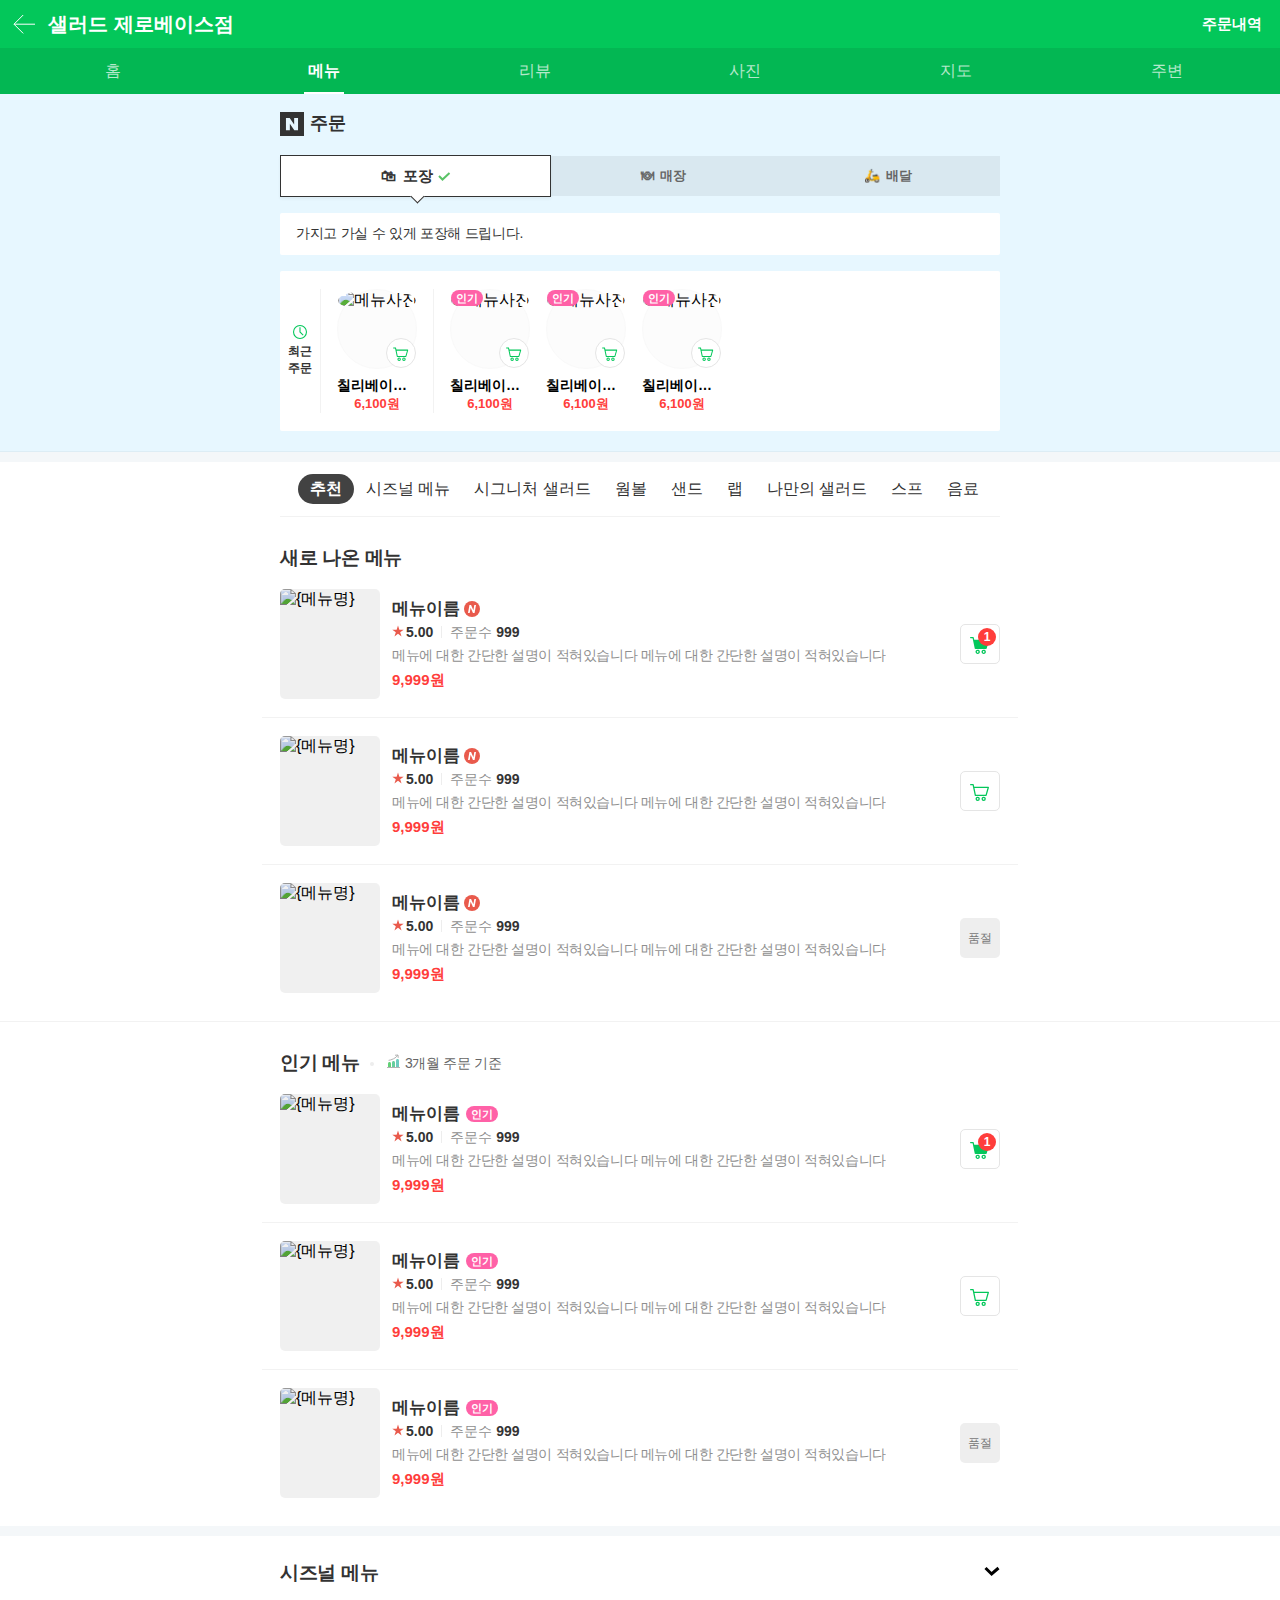
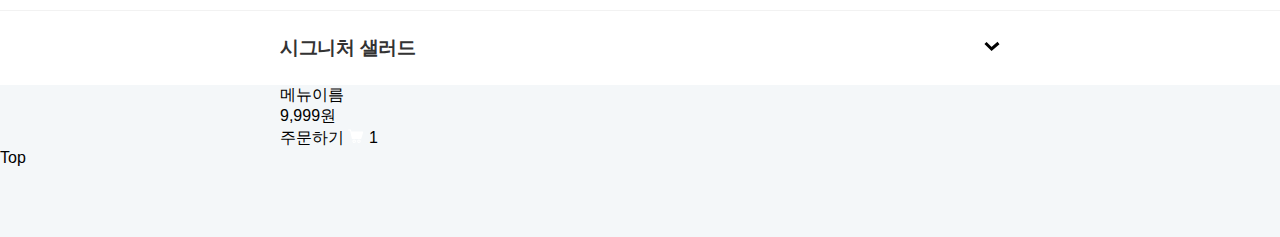
==== commit e59c23bf: "🍻 코드 초기화" ====
--- a/docs/index.html
+++ b/docs/index.html
@@ -22,30 +22,18 @@
 				</div>
 				<div class="place-tab scroll-x" role="tablist">
 					<div class="tab-inner">
-						<a href="#" class="tab" role="tab">
-							<span class="txt">홈</span>
-						</a>
-						<a href="#" class="tab is-active" role="tab">
-							<span class="txt">메뉴</span>
-						</a>
-						<a href="#" class="tab" role="tab">
-							<span class="txt">리뷰</span>
-						</a>
-						<a href="#" class="tab" role="tab">
-							<span class="txt">사진</span>
-						</a>
-						<a href="#" class="tab" role="tab">
-							<span class="txt">지도</span>
-						</a>
-						<a href="#" class="tab" role="tab">
-							<span class="txt">주변</span>
-						</a>
+						<a href="#" class="tab" role="tab"><span class="txt">홈</span></a>
+						<a href="#" class="tab is-active" role="tab"><span class="txt">메뉴</span></a>
+						<a href="#" class="tab" role="tab"><span class="txt">리뷰</span></a>
+						<a href="#" class="tab" role="tab"><span class="txt">사진</span></a>
+						<a href="#" class="tab" role="tab"><span class="txt">지도</span></a>
+						<a href="#" class="tab" role="tab"><span class="txt">주변</span></a>
 					</div>
 				</div>
 			</header>
-			<!-- //고정헤더영역 -->
-
-			<!-- 주문분류영역 -->
+			<!-- // 고정헤더영역 -->
+
+			<!-- 주문정보영역 -->
 			<div class="order-info-area">
 				<div class="common-inner">
 					<div class="info-main">
@@ -65,28 +53,27 @@
 						<!-- 주문분류 -->
 						<div class="tab-switch-box" role="tablist">
 							<a href="#" class="tab-switch is-active" role="tab"
-								>🛍️&nbsp;포장<img
-									src="../assets//images/ico-check.svg"
+								>🛍&nbsp;&nbsp;포장<img
+									src="../assets/images/ico-check.svg"
 									alt=""
 									class="ico-check"
 									aria-hidden="true"
 							/></a>
 							<a href="#" class="tab-switch" role="tab"
-								>🍽️&nbsp;매장<img
-									src="../assets//images/ico-check.svg"
+								>🍽&nbsp;&nbsp;매장<img
+									src="../assets/images/ico-check.svg"
 									alt=""
 									class="ico-check"
 									aria-hidden="true"
 							/></a>
 							<a href="#" class="tab-switch" role="tab"
-								>🛵&nbsp;배달<img
-									src="../assets//images/ico-check.svg"
+								>🛵&nbsp;&nbsp;배달<img
+									src="../assets/images/ico-check.svg"
 									alt=""
 									class="ico-check"
 									aria-hidden="true"
 							/></a>
 						</div>
-						<!-- /// 주문분류 -->
 
 						<div class="info-main-notice">가지고 가실 수 있게 포장해 드립니다.</div>
 
@@ -108,7 +95,7 @@
 							지금은 주문을 받을 수 없습니다.
 						</div>
 
-						<!-- 최근주문내역 -->
+						<!-- 최근 주문 내역 -->
 						<div class="recent-order-area">
 							<div class="recent-title">
 								<img src="../assets/images/ico-clock.svg" alt="" class="ico-clock" />최근<br />주문
@@ -117,8 +104,7 @@
 								<ul class="recent-menu-list">
 									<li class="recent-menu-item is-ordered">
 										<div class="menu-img-area">
-											<span class="badge-popular">인기</span>
-											<img src="https://via.placeholder.com/80" alt="메뉴사진" class="menu-img" />
+											<img class="menu-img" src="https://via.placeholder.com/80" alt="메뉴사진" />
 											<span class="badge-cart">
 												<img src="../assets/images/ico-cart.svg" alt="" class="ico-cart" />
 											</span>
@@ -126,10 +112,11 @@
 										<p class="menu-name">칠리베이컨 웜볼</p>
 										<p class="menu-price">6,100원</p>
 									</li>
+
 									<li class="recent-menu-item">
 										<div class="menu-img-area">
 											<span class="badge-popular">인기</span>
-											<img src="https://via.placeholder.com/80" alt="메뉴사진" class="menu-img" />
+											<img class="menu-img" src="https://via.placeholder.com/80" alt="메뉴사진" />
 											<span class="badge-cart">
 												<img src="../assets/images/ico-cart.svg" alt="" class="ico-cart" />
 											</span>
@@ -137,10 +124,11 @@
 										<p class="menu-name">칠리베이컨 웜볼</p>
 										<p class="menu-price">6,100원</p>
 									</li>
+
 									<li class="recent-menu-item">
 										<div class="menu-img-area">
 											<span class="badge-popular">인기</span>
-											<img src="https://via.placeholder.com/80" alt="메뉴사진" class="menu-img" />
+											<img class="menu-img" src="https://via.placeholder.com/80" alt="메뉴사진" />
 											<span class="badge-cart">
 												<img src="../assets/images/ico-cart.svg" alt="" class="ico-cart" />
 											</span>
@@ -148,10 +136,11 @@
 										<p class="menu-name">칠리베이컨 웜볼</p>
 										<p class="menu-price">6,100원</p>
 									</li>
+
 									<li class="recent-menu-item">
 										<div class="menu-img-area">
 											<span class="badge-popular">인기</span>
-											<img src="https://via.placeholder.com/80" alt="메뉴사진" class="menu-img" />
+											<img class="menu-img" src="https://via.placeholder.com/80" alt="메뉴사진" />
 											<span class="badge-cart">
 												<img src="../assets/images/ico-cart.svg" alt="" class="ico-cart" />
 											</span>
@@ -162,7 +151,6 @@
 								</ul>
 							</div>
 						</div>
-						<!-- // 최근주문내역 -->
 					</div>
 				</div>
 			</div>
@@ -174,11 +162,11 @@
 					<ul class="category-list scroll-x">
 						<li class="category-item"><a href="#" class="category-tab is-active">추천</a></li>
 						<li class="category-item"><a href="#" class="category-tab">시즈널 메뉴</a></li>
-						<li class="category-item"><a href="#" class="category-tab">시즈니쳐 셀러드</a></li>
+						<li class="category-item"><a href="#" class="category-tab">시그니처 샐러드</a></li>
 						<li class="category-item"><a href="#" class="category-tab">웜볼</a></li>
 						<li class="category-item"><a href="#" class="category-tab">샌드</a></li>
 						<li class="category-item"><a href="#" class="category-tab">랩</a></li>
-						<li class="category-item"><a href="#" class="category-tab">나만의 셀러드</a></li>
+						<li class="category-item"><a href="#" class="category-tab">나만의 샐러드</a></li>
 						<li class="category-item"><a href="#" class="category-tab">스프</a></li>
 						<li class="category-item"><a href="#" class="category-tab">음료</a></li>
 						<li class="category-item"><a href="#" class="category-tab">드레싱 추가</a></li>
@@ -193,8 +181,120 @@
 					<div class="menu-category">
 						<p class="title">새로 나온 메뉴</p>
 					</div>
-				</div>
-			</div>
+					<ul class="menu-list">
+						<li class="menu-item">
+							<a href="./detail.html" class="menu-detail">
+								<div class="menu-img-area">
+									<img
+										src="https://via.placeholder.com/100x110/ffffff/0000000"
+										alt="{메뉴명}"
+										class="menu-img"
+										width="100"
+										height="110"
+									/>
+								</div>
+								<div class="menu-info-area">
+									<p class="menu-name-group">
+										<span class="menu-name">메뉴이름</span>
+										<img src="../assets/images/ico-new.svg" alt="new" class="ico-new" />
+									</p>
+									<div class="menu-info-group">
+										<span class="menu-grade"
+											><img
+												class="ico-star"
+												src="../assets/images/ico-star.svg"
+												alt=""
+											/>5.00</span
+										>
+										<span class="menu-number-of-order">주문수<em>999</em></span>
+									</div>
+									<p class="menu-desc">
+										메뉴에 대한 간단한 설명이 적혀있습니다 메뉴에 대한 간단한 설명이 적혀있습니다
+									</p>
+									<p class="menu-price">9,999원</p>
+								</div>
+							</a>
+							<a href="#" class="btn-cart">
+								<img class="ico-cart" src="../assets/images/ico-cart-fill-green.svg" alt="주문하기" />
+								<span class="num">1</span>
+							</a>
+						</li>
+
+						<li class="menu-item">
+							<a href="./detail.html" class="menu-detail">
+								<div class="menu-img-area">
+									<img
+										src="https://via.placeholder.com/100x110/ffffff/0000000"
+										alt="{메뉴명}"
+										class="menu-img"
+										width="100"
+										height="110"
+									/>
+								</div>
+								<div class="menu-info-area">
+									<p class="menu-name-group">
+										<span class="menu-name">메뉴이름</span>
+										<img src="../assets/images/ico-new.svg" alt="new" class="ico-new" />
+									</p>
+									<div class="menu-info-group">
+										<span class="menu-grade"
+											><img
+												class="ico-star"
+												src="../assets/images/ico-star.svg"
+												alt=""
+											/>5.00</span
+										>
+										<span class="menu-number-of-order">주문수<em>999</em></span>
+									</div>
+									<p class="menu-desc">
+										메뉴에 대한 간단한 설명이 적혀있습니다 메뉴에 대한 간단한 설명이 적혀있습니다
+									</p>
+									<p class="menu-price">9,999원</p>
+								</div>
+							</a>
+							<a href="#" class="btn-cart">
+								<img class="ico-cart" src="../assets/images/ico-cart.svg" alt="주문하기" />
+							</a>
+						</li>
+
+						<li class="menu-item">
+							<a href="./detail.html" class="menu-detail">
+								<div class="menu-img-area">
+									<img
+										src="https://via.placeholder.com/100x110/ffffff/0000000"
+										alt="{메뉴명}"
+										class="menu-img"
+										width="100"
+										height="110"
+									/>
+								</div>
+								<div class="menu-info-area">
+									<p class="menu-name-group">
+										<span class="menu-name">메뉴이름</span>
+										<img src="../assets/images/ico-new.svg" alt="new" class="ico-new" />
+									</p>
+									<div class="menu-info-group">
+										<span class="menu-grade"
+											><img
+												class="ico-star"
+												src="../assets/images/ico-star.svg"
+												alt=""
+											/>5.00</span
+										>
+										<span class="menu-number-of-order">주문수<em>999</em></span>
+									</div>
+									<p class="menu-desc">
+										메뉴에 대한 간단한 설명이 적혀있습니다 메뉴에 대한 간단한 설명이 적혀있습니다
+									</p>
+									<p class="menu-price">9,999원</p>
+								</div>
+							</a>
+							<a href="#" class="btn-cart disabled"> 품절 </a>
+						</li>
+					</ul>
+				</div>
+			</div>
+
 			<div class="menu-list-area popular">
 				<div class="common-inner">
 					<div class="menu-category">
@@ -207,12 +307,119 @@
 						</div>
 					</div>
 					<ul class="menu-list">
-						<li class="menu-item">123</li>
-						<li class="menu-item">123</li>
-						<li class="menu-item">123</li>
+						<li class="menu-item">
+							<a href="./detail.html" class="menu-detail">
+								<div class="menu-img-area">
+									<img
+										src="https://via.placeholder.com/100x110/ffffff/0000000"
+										alt="{메뉴명}"
+										class="menu-img"
+										width="100"
+										height="110"
+									/>
+								</div>
+								<div class="menu-info-area">
+									<p class="menu-name-group">
+										<span class="menu-name">메뉴이름</span>
+										<span class="badge-popular">인기</span>
+									</p>
+									<div class="menu-info-group">
+										<span class="menu-grade"
+											><img
+												class="ico-star"
+												src="../assets/images/ico-star.svg"
+												alt=""
+											/>5.00</span
+										>
+										<span class="menu-number-of-order">주문수<em>999</em></span>
+									</div>
+									<p class="menu-desc">
+										메뉴에 대한 간단한 설명이 적혀있습니다 메뉴에 대한 간단한 설명이 적혀있습니다
+									</p>
+									<p class="menu-price">9,999원</p>
+								</div>
+							</a>
+							<a href="#" class="btn-cart">
+								<img class="ico-cart" src="../assets/images/ico-cart-fill-green.svg" alt="주문하기" />
+								<span class="num">1</span>
+							</a>
+						</li>
+
+						<li class="menu-item">
+							<a href="./detail.html" class="menu-detail">
+								<div class="menu-img-area">
+									<img
+										src="https://via.placeholder.com/100x110/ffffff/0000000"
+										alt="{메뉴명}"
+										class="menu-img"
+										width="100"
+										height="110"
+									/>
+								</div>
+								<div class="menu-info-area">
+									<p class="menu-name-group">
+										<span class="menu-name">메뉴이름</span>
+										<span class="badge-popular">인기</span>
+									</p>
+									<div class="menu-info-group">
+										<span class="menu-grade"
+											><img
+												class="ico-star"
+												src="../assets/images/ico-star.svg"
+												alt=""
+											/>5.00</span
+										>
+										<span class="menu-number-of-order">주문수<em>999</em></span>
+									</div>
+									<p class="menu-desc">
+										메뉴에 대한 간단한 설명이 적혀있습니다 메뉴에 대한 간단한 설명이 적혀있습니다
+									</p>
+									<p class="menu-price">9,999원</p>
+								</div>
+							</a>
+							<a href="#" class="btn-cart">
+								<img class="ico-cart" src="../assets/images/ico-cart.svg" alt="주문하기" />
+							</a>
+						</li>
+
+						<li class="menu-item">
+							<a href="./detail.html" class="menu-detail">
+								<div class="menu-img-area">
+									<img
+										src="https://via.placeholder.com/100x110/ffffff/0000000"
+										alt="{메뉴명}"
+										class="menu-img"
+										width="100"
+										height="110"
+									/>
+								</div>
+								<div class="menu-info-area">
+									<p class="menu-name-group">
+										<span class="menu-name">메뉴이름</span>
+										<span class="badge-popular">인기</span>
+									</p>
+									<div class="menu-info-group">
+										<span class="menu-grade"
+											><img
+												class="ico-star"
+												src="../assets/images/ico-star.svg"
+												alt=""
+											/>5.00</span
+										>
+										<span class="menu-number-of-order">주문수<em>999</em></span>
+									</div>
+									<p class="menu-desc">
+										메뉴에 대한 간단한 설명이 적혀있습니다 메뉴에 대한 간단한 설명이 적혀있습니다
+									</p>
+									<p class="menu-price">9,999원</p>
+								</div>
+							</a>
+							<a href="#" class="btn-cart disabled"> 품절 </a>
+						</li>
 					</ul>
 				</div>
 			</div>
+
 			<div class="menu-list-area is-closed">
 				<div class="common-inner">
 					<div class="menu-category">
@@ -222,29 +429,265 @@
 						</button>
 					</div>
 					<ul class="menu-list">
-						<li class="menu-item">123</li>
-						<li class="menu-item">123</li>
-						<li class="menu-item">123</li>
+						<li class="menu-item">
+							<a href="./detail.html" class="menu-detail">
+								<div class="menu-img-area">
+									<img
+										src="https://via.placeholder.com/100x110/ffffff/0000000"
+										alt="{메뉴명}"
+										class="menu-img"
+										width="100"
+										height="110"
+									/>
+								</div>
+								<div class="menu-info-area">
+									<p class="menu-name-group">
+										<span class="menu-name">메뉴이름</span>
+										<span class="badge-popular">인기</span>
+									</p>
+									<div class="menu-info-group">
+										<span class="menu-grade"
+											><img
+												class="ico-star"
+												src="../assets/images/ico-star.svg"
+												alt=""
+											/>5.00</span
+										>
+										<span class="menu-number-of-order">주문수<em>999</em></span>
+									</div>
+									<p class="menu-desc">
+										메뉴에 대한 간단한 설명이 적혀있습니다 메뉴에 대한 간단한 설명이 적혀있습니다
+									</p>
+									<p class="menu-price">9,999원</p>
+								</div>
+							</a>
+							<a href="#" class="btn-cart">
+								<img class="ico-cart" src="../assets/images/ico-cart-fill-green.svg" alt="주문하기" />
+								<span class="num">1</span>
+							</a>
+						</li>
+
+						<li class="menu-item">
+							<a href="./detail.html" class="menu-detail">
+								<div class="menu-img-area">
+									<img
+										src="https://via.placeholder.com/100x110/ffffff/0000000"
+										alt="{메뉴명}"
+										class="menu-img"
+										width="100"
+										height="110"
+									/>
+								</div>
+								<div class="menu-info-area">
+									<p class="menu-name-group">
+										<span class="menu-name">메뉴이름</span>
+										<span class="badge-popular">인기</span>
+									</p>
+									<div class="menu-info-group">
+										<span class="menu-grade"
+											><img
+												class="ico-star"
+												src="../assets/images/ico-star.svg"
+												alt=""
+											/>5.00</span
+										>
+										<span class="menu-number-of-order">주문수<em>999</em></span>
+									</div>
+									<p class="menu-desc">
+										메뉴에 대한 간단한 설명이 적혀있습니다 메뉴에 대한 간단한 설명이 적혀있습니다
+									</p>
+									<p class="menu-price">9,999원</p>
+								</div>
+							</a>
+							<a href="#" class="btn-cart">
+								<img class="ico-cart" src="../assets/images/ico-cart.svg" alt="주문하기" />
+							</a>
+						</li>
+
+						<li class="menu-item">
+							<a href="./detail.html" class="menu-detail">
+								<div class="menu-img-area">
+									<img
+										src="https://via.placeholder.com/100x110/ffffff/0000000"
+										alt="{메뉴명}"
+										class="menu-img"
+										width="100"
+										height="110"
+									/>
+								</div>
+								<div class="menu-info-area">
+									<p class="menu-name-group">
+										<span class="menu-name">메뉴이름</span>
+										<span class="badge-popular">인기</span>
+									</p>
+									<div class="menu-info-group">
+										<span class="menu-grade"
+											><img
+												class="ico-star"
+												src="../assets/images/ico-star.svg"
+												alt=""
+											/>5.00</span
+										>
+										<span class="menu-number-of-order">주문수<em>999</em></span>
+									</div>
+									<p class="menu-desc">
+										메뉴에 대한 간단한 설명이 적혀있습니다 메뉴에 대한 간단한 설명이 적혀있습니다
+									</p>
+									<p class="menu-price">9,999원</p>
+								</div>
+							</a>
+							<a href="#" class="btn-cart disabled"> 품절 </a>
+						</li>
 					</ul>
 				</div>
 			</div>
+
 			<div class="menu-list-area is-closed">
 				<div class="common-inner">
 					<div class="menu-category">
-						<p class="title">시그니처 셀러드</p>
+						<p class="title">시그니처 샐러드</p>
 						<button class="btn-toggle">
 							<img class="ico-arrow" src="../assets/images/ico-arrow.svg" alt="" />
 						</button>
 					</div>
 					<ul class="menu-list">
-						<li class="menu-item">123</li>
-						<li class="menu-item">123</li>
-						<li class="menu-item">123</li>
+						<li class="menu-item">
+							<a href="./detail.html" class="menu-detail">
+								<div class="menu-img-area">
+									<img
+										src="https://via.placeholder.com/100x110/ffffff/0000000"
+										alt="{메뉴명}"
+										class="menu-img"
+										width="100"
+										height="110"
+									/>
+								</div>
+								<div class="menu-info-area">
+									<p class="menu-name-group">
+										<span class="menu-name">메뉴이름</span>
+										<span class="badge-popular">인기</span>
+									</p>
+									<div class="menu-info-group">
+										<span class="menu-grade"
+											><img
+												class="ico-star"
+												src="../assets/images/ico-star.svg"
+												alt=""
+											/>5.00</span
+										>
+										<span class="menu-number-of-order">주문수<em>999</em></span>
+									</div>
+									<p class="menu-desc">
+										메뉴에 대한 간단한 설명이 적혀있습니다 메뉴에 대한 간단한 설명이 적혀있습니다
+									</p>
+									<p class="menu-price">9,999원</p>
+								</div>
+							</a>
+							<a href="#" class="btn-cart">
+								<img class="ico-cart" src="../assets/images/ico-cart-fill-green.svg" alt="주문하기" />
+								<span class="num">1</span>
+							</a>
+						</li>
+
+						<li class="menu-item">
+							<a href="./detail.html" class="menu-detail">
+								<div class="menu-img-area">
+									<img
+										src="https://via.placeholder.com/100x110/ffffff/0000000"
+										alt="{메뉴명}"
+										class="menu-img"
+										width="100"
+										height="110"
+									/>
+								</div>
+								<div class="menu-info-area">
+									<p class="menu-name-group">
+										<span class="menu-name">메뉴이름</span>
+										<span class="badge-popular">인기</span>
+									</p>
+									<div class="menu-info-group">
+										<span class="menu-grade"
+											><img
+												class="ico-star"
+												src="../assets/images/ico-star.svg"
+												alt=""
+											/>5.00</span
+										>
+										<span class="menu-number-of-order">주문수<em>999</em></span>
+									</div>
+									<p class="menu-desc">
+										메뉴에 대한 간단한 설명이 적혀있습니다 메뉴에 대한 간단한 설명이 적혀있습니다
+									</p>
+									<p class="menu-price">9,999원</p>
+								</div>
+							</a>
+							<a href="#" class="btn-cart">
+								<img class="ico-cart" src="../assets/images/ico-cart.svg" alt="주문하기" />
+							</a>
+						</li>
+
+						<li class="menu-item">
+							<a href="./detail.html" class="menu-detail">
+								<div class="menu-img-area">
+									<img
+										src="https://via.placeholder.com/100x110/ffffff/0000000"
+										alt="{메뉴명}"
+										class="menu-img"
+										width="100"
+										height="110"
+									/>
+								</div>
+								<div class="menu-info-area">
+									<p class="menu-name-group">
+										<span class="menu-name">메뉴이름</span>
+										<span class="badge-popular">인기</span>
+									</p>
+									<div class="menu-info-group">
+										<span class="menu-grade"
+											><img
+												class="ico-star"
+												src="../assets/images/ico-star.svg"
+												alt=""
+											/>5.00</span
+										>
+										<span class="menu-number-of-order">주문수<em>999</em></span>
+									</div>
+									<p class="menu-desc">
+										메뉴에 대한 간단한 설명이 적혀있습니다 메뉴에 대한 간단한 설명이 적혀있습니다
+									</p>
+									<p class="menu-price">9,999원</p>
+								</div>
+							</a>
+							<a href="#" class="btn-cart disabled"> 품절 </a>
+						</li>
 					</ul>
 				</div>
 			</div>
-
 			<!-- // 메뉴리스트영역 -->
+
+			<!-- 담은메뉴영역 -->
+			<div class="order-box-area">
+				<div class="common-inner">
+					<div>
+						<p class="menu-name">메뉴이름</p>
+						<p class="menu-price">9,999원</p>
+					</div>
+					<a href="./order.html" class="btn-order">
+						<span class="txt">주문하기</span>
+						<span class="icon">
+							<img src="../assets/images/ico-cart-fill.svg" alt="" aria-hidden="true" class="ico-cart" />
+							<span class="num">1</span>
+						</span>
+					</a>
+				</div>
+			</div>
+			<!-- //담은메뉴영역 -->
+
+			<!-- 맨위로 -->
+			<div class="go-to-top">
+				<a href="#" class="link">Top<i class="ico-up"></i></a>
+			</div>
+			<!-- // 맨위로 -->
 		</div>
 
 		<div class="dimmed-layer hidden"></div>
--- a/assets/css/styles.css
+++ b/assets/css/styles.css
@@ -171,7 +171,7 @@
   display: flex;
 }
 .header-area .place-header .my-orders {
-  padding: 18px;
+  padding-right: 18px;
   font-size: 15px;
   font-weight: 700;
 }
@@ -220,7 +220,7 @@
   left: 0;
   right: 0;
   bottom: 0;
-  background-color: rgba(0, 0, 0, 0.87);
+  background-color: rgba(0, 0, 0, 0.8);
   z-index: 9999;
 }
 
@@ -256,7 +256,7 @@
   color: #03c75a;
 }
 .order-type-popup .desc {
-  margin-top: 10px;
+  margin-top: 8px;
   font-size: 15px;
   line-height: 1.5;
   font-weight: 600;
@@ -432,10 +432,11 @@
   padding: 6px;
   border: 1px solid #e5e5e5;
   border-radius: 100%;
-  background-color: #f8fafb;
+  background-color: #fff;
 }
 .recent-order-area .ico-cart {
   width: 16px;
+  height: 16px;
 }
 .recent-order-area .menu-name {
   margin-top: 8px;
@@ -459,6 +460,7 @@
   top: 94px;
   margin-top: 10px;
   background-color: #fff;
+  z-index: 5500;
 }
 .menu-category-area .common-inner {
   position: relative;
@@ -471,8 +473,8 @@
   left: 0;
   width: 18px;
   height: 100%;
+  background-image: linear-gradient(to right, #fff 35%, rgba(255, 255, 255, 0));
   pointer-events: none;
-  background-image: linear-gradient(to right, #fff 35%, rgba(255, 255, 255, 0));
   z-index: 1;
 }
 .menu-category-area .common-inner::after {
@@ -482,8 +484,8 @@
   right: 0;
   width: 18px;
   height: 100%;
+  background-image: linear-gradient(to right, rgba(255, 255, 255, 0), #fff 65%);
   pointer-events: none;
-  background-image: linear-gradient(to right, rgba(255, 255, 255, 0), #fff 65%);
 }
 .menu-category-area .category-list {
   display: flex;
@@ -501,17 +503,18 @@
   align-items: center;
   padding: 0 12px;
   font-size: 16px;
+  height: 30px;
   border-radius: 15px;
-  height: 30px;
   color: #333;
 }
 .menu-category-area .category-tab.is-active {
   background-color: #424242;
+  font-weight: 700;
   color: #fff;
 }
 
 .menu-list-area {
-  padding: 20px 18px 10px;
+  padding: 28px 18px 10px;
   background-color: #fff;
 }
 .menu-list-area:not(.new):not(.popular) {
@@ -564,12 +567,166 @@
   vertical-align: middle;
 }
 
+.menu-item {
+  display: flex;
+  align-items: center;
+  padding: 18px;
+  margin: 0 -18px;
+}
+.menu-item:not(:last-child) {
+  border-bottom: 1px solid #f2f2f2;
+}
+.menu-item .menu-detail {
+  display: flex;
+  align-items: center;
+  flex: 1;
+}
+.menu-item .menu-img-area {
+  position: relative;
+  flex-shrink: 0;
+  margin-right: 12px;
+  border-radius: 5px;
+  overflow: hidden;
+}
+.menu-item .menu-img-area:not(.no-img)::after {
+  content: "";
+  position: absolute;
+  top: 0;
+  left: 0;
+  right: 0;
+  bottom: 0;
+  background-color: rgba(0, 0, 0, 0.06);
+}
+.menu-item .menu-img-area .menu-img {
+  display: block;
+}
+.menu-item .menu-desc {
+  margin-top: 4px;
+  letter-spacing: -0.4px;
+  color: #8f8f8f;
+  font-size: 14px;
+  line-height: 19px;
+  max-height: 38px;
+  overflow: hidden;
+  display: -webkit-box;
+  -webkit-line-clamp: 2;
+  -webkit-box-orient: vertical;
+  /* autoprefixer: off */
+}
+.menu-item .menu-price {
+  margin-top: 4px;
+  line-height: 1.4;
+  font-size: 15px;
+  font-weight: 700;
+  color: #ff3d3b;
+}
+.menu-item .btn-cart {
+  position: relative;
+  display: flex;
+  justify-content: center;
+  align-items: center;
+  margin-left: 16px;
+  width: 40px;
+  height: 40px;
+  border-radius: 5px;
+  border: 1px solid #e5e5e5;
+}
+.menu-item .btn-cart .ico-cart {
+  width: 20px;
+  height: 20px;
+}
+.menu-item .btn-cart .num {
+  position: absolute;
+  top: 3px;
+  right: 3px;
+  width: 18px;
+  height: 18px;
+  line-height: 18px;
+  border-radius: 50%;
+  background-color: #ff3d3b;
+  font-size: 12px;
+  font-weight: 700;
+  text-align: center;
+  color: #fff;
+}
+.menu-item .btn-cart.disabled {
+  font-size: 12px;
+  border: 0;
+  background-color: #eee;
+  color: #777;
+  cursor: not-allowed;
+  pointer-events: none;
+}
+
+.menu-name-group {
+  display: flex;
+  align-items: center;
+}
+.menu-name-group .menu-name {
+  font-size: 17px;
+  line-height: 22px;
+  font-weight: 700;
+  color: #333;
+}
+.menu-name-group .ico-new {
+  margin-left: 4px;
+}
+.menu-name-group .badge-popular {
+  margin-left: 6px;
+}
+
+.menu-info-group {
+  display: flex;
+  flex-shrink: 0;
+  margin-top: 4px;
+  font-size: 14px;
+}
+.menu-info-group .menu-grade {
+  flex-shrink: 0;
+  font-weight: 700;
+  color: #333;
+}
+.menu-info-group .menu-grade .ico-star {
+  margin-right: 2px;
+}
+.menu-info-group .menu-grade + .menu-number-of-order::before {
+  content: "";
+  display: inline-block;
+  width: 1px;
+  height: 12px;
+  margin: 0 8px;
+  background-color: #ededed;
+  transform: translateY(1px);
+}
+.menu-info-group .menu-number-of-order {
+  flex-shrink: 0;
+  color: #8f8f8f;
+}
+.menu-info-group .menu-number-of-order em {
+  margin-left: 4px;
+  font-style: normal;
+  font-weight: 700;
+  color: #333;
+}
+
 .container {
   padding-top: 94px;
+  padding-bottom: 70px;
   background-color: #f4f7f9;
 }
 
 .common-inner {
   margin: 0 auto;
   max-width: 720px;
+}
+
+.badge-popular {
+  display: inline-block;
+  padding: 0 5px;
+  border-radius: 10px;
+  font-size: 11px;
+  line-height: 16px;
+  font-weight: 700;
+  background-color: #ff61a7;
+  color: #fff;
 }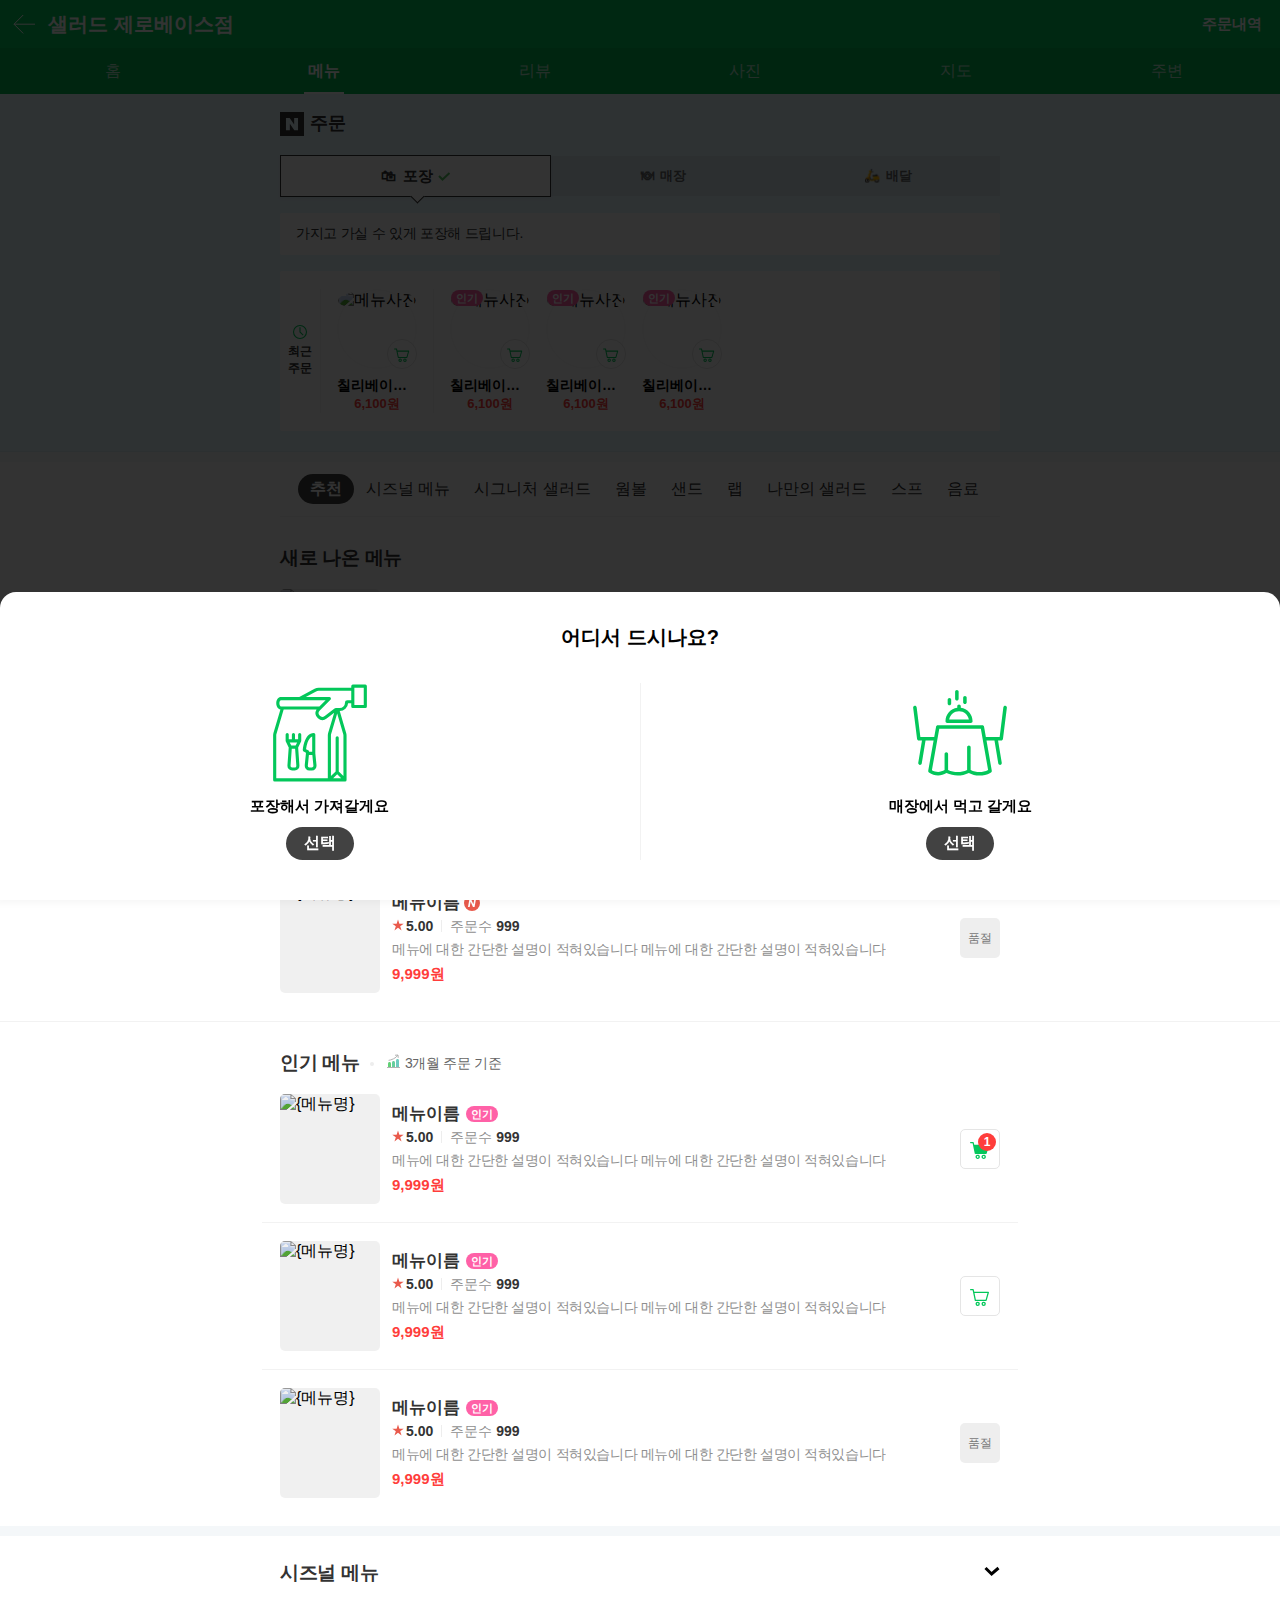
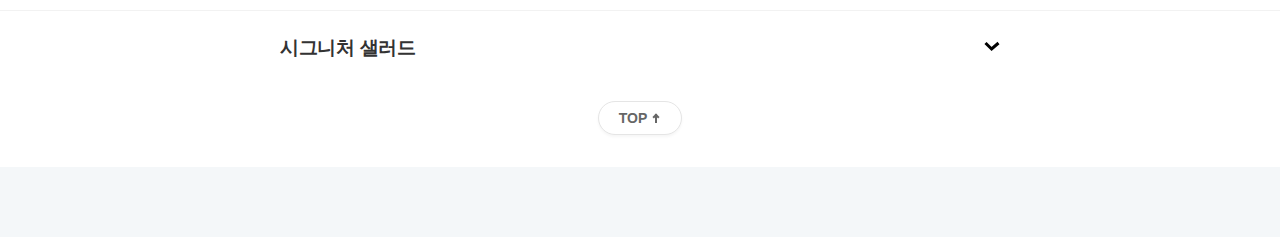
==== commit 0186e0c7: "📝 script 추가 동적인 움직임을 위해" ====
--- a/docs/index.html
+++ b/docs/index.html
@@ -23,7 +23,9 @@
 				<div class="place-tab scroll-x" role="tablist">
 					<div class="tab-inner">
 						<a href="#" class="tab" role="tab"><span class="txt">홈</span></a>
-						<a href="#" class="tab is-active" role="tab"><span class="txt">메뉴</span></a>
+						<a href="#" class="tab is-active" role="tab"
+							><span class="txt">메뉴</span></a
+						>
 						<a href="#" class="tab" role="tab"><span class="txt">리뷰</span></a>
 						<a href="#" class="tab" role="tab"><span class="txt">사진</span></a>
 						<a href="#" class="tab" role="tab"><span class="txt">지도</span></a>
@@ -98,55 +100,99 @@
 						<!-- 최근 주문 내역 -->
 						<div class="recent-order-area">
 							<div class="recent-title">
-								<img src="../assets/images/ico-clock.svg" alt="" class="ico-clock" />최근<br />주문
+								<img
+									src="../assets/images/ico-clock.svg"
+									alt=""
+									class="ico-clock"
+								/>최근<br />주문
 							</div>
 							<div class="recent-menu-area scroll-x">
 								<ul class="recent-menu-list">
 									<li class="recent-menu-item is-ordered">
-										<div class="menu-img-area">
-											<img class="menu-img" src="https://via.placeholder.com/80" alt="메뉴사진" />
-											<span class="badge-cart">
-												<img src="../assets/images/ico-cart.svg" alt="" class="ico-cart" />
-											</span>
-										</div>
-										<p class="menu-name">칠리베이컨 웜볼</p>
-										<p class="menu-price">6,100원</p>
+										<a href="./detail.html">
+											<div class="menu-img-area">
+												<img
+													class="menu-img"
+													src="https://via.placeholder.com/80"
+													alt="메뉴사진"
+												/>
+											</div>
+											<p class="menu-name">칠리베이컨 웜볼</p>
+											<p class="menu-price">6,100원</p>
+										</a>
+										<a href="#" class="badge-cart">
+											<img
+												src="../assets/images/ico-cart.svg"
+												alt="주문하기"
+												class="ico-cart"
+											/>
+										</a>
 									</li>
 
 									<li class="recent-menu-item">
-										<div class="menu-img-area">
-											<span class="badge-popular">인기</span>
-											<img class="menu-img" src="https://via.placeholder.com/80" alt="메뉴사진" />
-											<span class="badge-cart">
-												<img src="../assets/images/ico-cart.svg" alt="" class="ico-cart" />
-											</span>
-										</div>
-										<p class="menu-name">칠리베이컨 웜볼</p>
-										<p class="menu-price">6,100원</p>
+										<a href="./detail.html">
+											<div class="menu-img-area">
+												<span class="badge-popular">인기</span>
+												<img
+													class="menu-img"
+													src="https://via.placeholder.com/80"
+													alt="메뉴사진"
+												/>
+											</div>
+											<p class="menu-name">칠리베이컨 웜볼</p>
+											<p class="menu-price">6,100원</p>
+										</a>
+										<a href="#" class="badge-cart">
+											<img
+												src="../assets/images/ico-cart.svg"
+												alt="주문하기"
+												class="ico-cart"
+											/>
+										</a>
 									</li>
 
 									<li class="recent-menu-item">
-										<div class="menu-img-area">
-											<span class="badge-popular">인기</span>
-											<img class="menu-img" src="https://via.placeholder.com/80" alt="메뉴사진" />
-											<span class="badge-cart">
-												<img src="../assets/images/ico-cart.svg" alt="" class="ico-cart" />
-											</span>
-										</div>
-										<p class="menu-name">칠리베이컨 웜볼</p>
-										<p class="menu-price">6,100원</p>
+										<a href="./detail.html">
+											<div class="menu-img-area">
+												<span class="badge-popular">인기</span>
+												<img
+													class="menu-img"
+													src="https://via.placeholder.com/80"
+													alt="메뉴사진"
+												/>
+											</div>
+											<p class="menu-name">칠리베이컨 웜볼</p>
+											<p class="menu-price">6,100원</p>
+										</a>
+										<a href="#" class="badge-cart">
+											<img
+												src="../assets/images/ico-cart.svg"
+												alt="주문하기"
+												class="ico-cart"
+											/>
+										</a>
 									</li>
 
 									<li class="recent-menu-item">
-										<div class="menu-img-area">
-											<span class="badge-popular">인기</span>
-											<img class="menu-img" src="https://via.placeholder.com/80" alt="메뉴사진" />
-											<span class="badge-cart">
-												<img src="../assets/images/ico-cart.svg" alt="" class="ico-cart" />
-											</span>
-										</div>
-										<p class="menu-name">칠리베이컨 웜볼</p>
-										<p class="menu-price">6,100원</p>
+										<a href="./detail.html">
+											<div class="menu-img-area">
+												<span class="badge-popular">인기</span>
+												<img
+													class="menu-img"
+													src="https://via.placeholder.com/80"
+													alt="메뉴사진"
+												/>
+											</div>
+											<p class="menu-name">칠리베이컨 웜볼</p>
+											<p class="menu-price">6,100원</p>
+										</a>
+										<a href="#" class="badge-cart">
+											<img
+												src="../assets/images/ico-cart.svg"
+												alt="주문하기"
+												class="ico-cart"
+											/>
+										</a>
 									</li>
 								</ul>
 							</div>
@@ -160,16 +206,26 @@
 			<div class="menu-category-area">
 				<div class="common-inner">
 					<ul class="category-list scroll-x">
-						<li class="category-item"><a href="#" class="category-tab is-active">추천</a></li>
-						<li class="category-item"><a href="#" class="category-tab">시즈널 메뉴</a></li>
-						<li class="category-item"><a href="#" class="category-tab">시그니처 샐러드</a></li>
+						<li class="category-item">
+							<a href="#" class="category-tab is-active">추천</a>
+						</li>
+						<li class="category-item">
+							<a href="#" class="category-tab">시즈널 메뉴</a>
+						</li>
+						<li class="category-item">
+							<a href="#" class="category-tab">시그니처 샐러드</a>
+						</li>
 						<li class="category-item"><a href="#" class="category-tab">웜볼</a></li>
 						<li class="category-item"><a href="#" class="category-tab">샌드</a></li>
 						<li class="category-item"><a href="#" class="category-tab">랩</a></li>
-						<li class="category-item"><a href="#" class="category-tab">나만의 샐러드</a></li>
+						<li class="category-item">
+							<a href="#" class="category-tab">나만의 샐러드</a>
+						</li>
 						<li class="category-item"><a href="#" class="category-tab">스프</a></li>
 						<li class="category-item"><a href="#" class="category-tab">음료</a></li>
-						<li class="category-item"><a href="#" class="category-tab">드레싱 추가</a></li>
+						<li class="category-item">
+							<a href="#" class="category-tab">드레싱 추가</a>
+						</li>
 					</ul>
 				</div>
 			</div>
@@ -196,26 +252,35 @@
 								<div class="menu-info-area">
 									<p class="menu-name-group">
 										<span class="menu-name">메뉴이름</span>
-										<img src="../assets/images/ico-new.svg" alt="new" class="ico-new" />
-									</p>
-									<div class="menu-info-group">
-										<span class="menu-grade"
-											><img
-												class="ico-star"
-												src="../assets/images/ico-star.svg"
-												alt=""
-											/>5.00</span
-										>
-										<span class="menu-number-of-order">주문수<em>999</em></span>
-									</div>
-									<p class="menu-desc">
-										메뉴에 대한 간단한 설명이 적혀있습니다 메뉴에 대한 간단한 설명이 적혀있습니다
+										<img
+											src="../assets/images/ico-new.svg"
+											alt="new"
+											class="ico-new"
+										/>
+									</p>
+									<div class="menu-info-group">
+										<span class="menu-grade"
+											><img
+												class="ico-star"
+												src="../assets/images/ico-star.svg"
+												alt=""
+											/>5.00</span
+										>
+										<span class="menu-number-of-order">주문수<em>999</em></span>
+									</div>
+									<p class="menu-desc">
+										메뉴에 대한 간단한 설명이 적혀있습니다 메뉴에 대한 간단한
+										설명이 적혀있습니다
 									</p>
 									<p class="menu-price">9,999원</p>
 								</div>
 							</a>
 							<a href="#" class="btn-cart">
-								<img class="ico-cart" src="../assets/images/ico-cart-fill-green.svg" alt="주문하기" />
+								<img
+									class="ico-cart"
+									src="../assets/images/ico-cart-fill-green.svg"
+									alt="주문하기"
+								/>
 								<span class="num">1</span>
 							</a>
 						</li>
@@ -234,57 +299,71 @@
 								<div class="menu-info-area">
 									<p class="menu-name-group">
 										<span class="menu-name">메뉴이름</span>
-										<img src="../assets/images/ico-new.svg" alt="new" class="ico-new" />
-									</p>
-									<div class="menu-info-group">
-										<span class="menu-grade"
-											><img
-												class="ico-star"
-												src="../assets/images/ico-star.svg"
-												alt=""
-											/>5.00</span
-										>
-										<span class="menu-number-of-order">주문수<em>999</em></span>
-									</div>
-									<p class="menu-desc">
-										메뉴에 대한 간단한 설명이 적혀있습니다 메뉴에 대한 간단한 설명이 적혀있습니다
+										<img
+											src="../assets/images/ico-new.svg"
+											alt="new"
+											class="ico-new"
+										/>
+									</p>
+									<div class="menu-info-group">
+										<span class="menu-grade"
+											><img
+												class="ico-star"
+												src="../assets/images/ico-star.svg"
+												alt=""
+											/>5.00</span
+										>
+										<span class="menu-number-of-order">주문수<em>999</em></span>
+									</div>
+									<p class="menu-desc">
+										메뉴에 대한 간단한 설명이 적혀있습니다 메뉴에 대한 간단한
+										설명이 적혀있습니다
 									</p>
 									<p class="menu-price">9,999원</p>
 								</div>
 							</a>
 							<a href="#" class="btn-cart">
-								<img class="ico-cart" src="../assets/images/ico-cart.svg" alt="주문하기" />
-							</a>
-						</li>
-
-						<li class="menu-item">
-							<a href="./detail.html" class="menu-detail">
-								<div class="menu-img-area">
-									<img
-										src="https://via.placeholder.com/100x110/ffffff/0000000"
-										alt="{메뉴명}"
-										class="menu-img"
-										width="100"
-										height="110"
-									/>
-								</div>
-								<div class="menu-info-area">
-									<p class="menu-name-group">
-										<span class="menu-name">메뉴이름</span>
-										<img src="../assets/images/ico-new.svg" alt="new" class="ico-new" />
-									</p>
-									<div class="menu-info-group">
-										<span class="menu-grade"
-											><img
-												class="ico-star"
-												src="../assets/images/ico-star.svg"
-												alt=""
-											/>5.00</span
-										>
-										<span class="menu-number-of-order">주문수<em>999</em></span>
-									</div>
-									<p class="menu-desc">
-										메뉴에 대한 간단한 설명이 적혀있습니다 메뉴에 대한 간단한 설명이 적혀있습니다
+								<img
+									class="ico-cart"
+									src="../assets/images/ico-cart.svg"
+									alt="주문하기"
+								/>
+							</a>
+						</li>
+
+						<li class="menu-item">
+							<a href="./detail.html" class="menu-detail">
+								<div class="menu-img-area">
+									<img
+										src="https://via.placeholder.com/100x110/ffffff/0000000"
+										alt="{메뉴명}"
+										class="menu-img"
+										width="100"
+										height="110"
+									/>
+								</div>
+								<div class="menu-info-area">
+									<p class="menu-name-group">
+										<span class="menu-name">메뉴이름</span>
+										<img
+											src="../assets/images/ico-new.svg"
+											alt="new"
+											class="ico-new"
+										/>
+									</p>
+									<div class="menu-info-group">
+										<span class="menu-grade"
+											><img
+												class="ico-star"
+												src="../assets/images/ico-star.svg"
+												alt=""
+											/>5.00</span
+										>
+										<span class="menu-number-of-order">주문수<em>999</em></span>
+									</div>
+									<p class="menu-desc">
+										메뉴에 대한 간단한 설명이 적혀있습니다 메뉴에 대한 간단한
+										설명이 적혀있습니다
 									</p>
 									<p class="menu-price">9,999원</p>
 								</div>
@@ -334,13 +413,18 @@
 										<span class="menu-number-of-order">주문수<em>999</em></span>
 									</div>
 									<p class="menu-desc">
-										메뉴에 대한 간단한 설명이 적혀있습니다 메뉴에 대한 간단한 설명이 적혀있습니다
+										메뉴에 대한 간단한 설명이 적혀있습니다 메뉴에 대한 간단한
+										설명이 적혀있습니다
 									</p>
 									<p class="menu-price">9,999원</p>
 								</div>
 							</a>
 							<a href="#" class="btn-cart">
-								<img class="ico-cart" src="../assets/images/ico-cart-fill-green.svg" alt="주문하기" />
+								<img
+									class="ico-cart"
+									src="../assets/images/ico-cart-fill-green.svg"
+									alt="주문하기"
+								/>
 								<span class="num">1</span>
 							</a>
 						</li>
@@ -372,13 +456,18 @@
 										<span class="menu-number-of-order">주문수<em>999</em></span>
 									</div>
 									<p class="menu-desc">
-										메뉴에 대한 간단한 설명이 적혀있습니다 메뉴에 대한 간단한 설명이 적혀있습니다
+										메뉴에 대한 간단한 설명이 적혀있습니다 메뉴에 대한 간단한
+										설명이 적혀있습니다
 									</p>
 									<p class="menu-price">9,999원</p>
 								</div>
 							</a>
 							<a href="#" class="btn-cart">
-								<img class="ico-cart" src="../assets/images/ico-cart.svg" alt="주문하기" />
+								<img
+									class="ico-cart"
+									src="../assets/images/ico-cart.svg"
+									alt="주문하기"
+								/>
 							</a>
 						</li>
 
@@ -409,7 +498,8 @@
 										<span class="menu-number-of-order">주문수<em>999</em></span>
 									</div>
 									<p class="menu-desc">
-										메뉴에 대한 간단한 설명이 적혀있습니다 메뉴에 대한 간단한 설명이 적혀있습니다
+										메뉴에 대한 간단한 설명이 적혀있습니다 메뉴에 대한 간단한
+										설명이 적혀있습니다
 									</p>
 									<p class="menu-price">9,999원</p>
 								</div>
@@ -456,13 +546,18 @@
 										<span class="menu-number-of-order">주문수<em>999</em></span>
 									</div>
 									<p class="menu-desc">
-										메뉴에 대한 간단한 설명이 적혀있습니다 메뉴에 대한 간단한 설명이 적혀있습니다
+										메뉴에 대한 간단한 설명이 적혀있습니다 메뉴에 대한 간단한
+										설명이 적혀있습니다
 									</p>
 									<p class="menu-price">9,999원</p>
 								</div>
 							</a>
 							<a href="#" class="btn-cart">
-								<img class="ico-cart" src="../assets/images/ico-cart-fill-green.svg" alt="주문하기" />
+								<img
+									class="ico-cart"
+									src="../assets/images/ico-cart-fill-green.svg"
+									alt="주문하기"
+								/>
 								<span class="num">1</span>
 							</a>
 						</li>
@@ -494,13 +589,18 @@
 										<span class="menu-number-of-order">주문수<em>999</em></span>
 									</div>
 									<p class="menu-desc">
-										메뉴에 대한 간단한 설명이 적혀있습니다 메뉴에 대한 간단한 설명이 적혀있습니다
+										메뉴에 대한 간단한 설명이 적혀있습니다 메뉴에 대한 간단한
+										설명이 적혀있습니다
 									</p>
 									<p class="menu-price">9,999원</p>
 								</div>
 							</a>
 							<a href="#" class="btn-cart">
-								<img class="ico-cart" src="../assets/images/ico-cart.svg" alt="주문하기" />
+								<img
+									class="ico-cart"
+									src="../assets/images/ico-cart.svg"
+									alt="주문하기"
+								/>
 							</a>
 						</li>
 
@@ -531,7 +631,8 @@
 										<span class="menu-number-of-order">주문수<em>999</em></span>
 									</div>
 									<p class="menu-desc">
-										메뉴에 대한 간단한 설명이 적혀있습니다 메뉴에 대한 간단한 설명이 적혀있습니다
+										메뉴에 대한 간단한 설명이 적혀있습니다 메뉴에 대한 간단한
+										설명이 적혀있습니다
 									</p>
 									<p class="menu-price">9,999원</p>
 								</div>
@@ -578,13 +679,18 @@
 										<span class="menu-number-of-order">주문수<em>999</em></span>
 									</div>
 									<p class="menu-desc">
-										메뉴에 대한 간단한 설명이 적혀있습니다 메뉴에 대한 간단한 설명이 적혀있습니다
+										메뉴에 대한 간단한 설명이 적혀있습니다 메뉴에 대한 간단한
+										설명이 적혀있습니다
 									</p>
 									<p class="menu-price">9,999원</p>
 								</div>
 							</a>
 							<a href="#" class="btn-cart">
-								<img class="ico-cart" src="../assets/images/ico-cart-fill-green.svg" alt="주문하기" />
+								<img
+									class="ico-cart"
+									src="../assets/images/ico-cart-fill-green.svg"
+									alt="주문하기"
+								/>
 								<span class="num">1</span>
 							</a>
 						</li>
@@ -616,13 +722,18 @@
 										<span class="menu-number-of-order">주문수<em>999</em></span>
 									</div>
 									<p class="menu-desc">
-										메뉴에 대한 간단한 설명이 적혀있습니다 메뉴에 대한 간단한 설명이 적혀있습니다
+										메뉴에 대한 간단한 설명이 적혀있습니다 메뉴에 대한 간단한
+										설명이 적혀있습니다
 									</p>
 									<p class="menu-price">9,999원</p>
 								</div>
 							</a>
 							<a href="#" class="btn-cart">
-								<img class="ico-cart" src="../assets/images/ico-cart.svg" alt="주문하기" />
+								<img
+									class="ico-cart"
+									src="../assets/images/ico-cart.svg"
+									alt="주문하기"
+								/>
 							</a>
 						</li>
 
@@ -653,7 +764,8 @@
 										<span class="menu-number-of-order">주문수<em>999</em></span>
 									</div>
 									<p class="menu-desc">
-										메뉴에 대한 간단한 설명이 적혀있습니다 메뉴에 대한 간단한 설명이 적혀있습니다
+										메뉴에 대한 간단한 설명이 적혀있습니다 메뉴에 대한 간단한
+										설명이 적혀있습니다
 									</p>
 									<p class="menu-price">9,999원</p>
 								</div>
@@ -675,7 +787,12 @@
 					<a href="./order.html" class="btn-order">
 						<span class="txt">주문하기</span>
 						<span class="icon">
-							<img src="../assets/images/ico-cart-fill.svg" alt="" aria-hidden="true" class="ico-cart" />
+							<img
+								src="../assets/images/ico-cart-fill.svg"
+								alt=""
+								aria-hidden="true"
+								class="ico-cart"
+							/>
 							<span class="num">1</span>
 						</span>
 					</a>
@@ -694,8 +811,14 @@
 		<div class="order-type-popup hidden">
 			<p class="title">어디서 드시나요?</p>
 			<div class="type-list">
-				<a href="#" class="type-item">
-					<svg class="icon" xmlns="http://www.w3.org/2000/svg" viewBox="0 0 512 512" width="512" height="512">
+				<a href="#" class="type-item" onclick="popupClose()">
+					<svg
+						class="icon"
+						xmlns="http://www.w3.org/2000/svg"
+						viewBox="0 0 512 512"
+						width="512"
+						height="512"
+					>
 						<path
 							fill="currentColor"
 							d="M232,359.6V264a8,8,0,0,0-8-8c-48.86,0-55.71,83.833-55.978,87.4a8,8,0,0,0,4.4,7.754L184,356.944v2.66l-6.2,62.008A24,24,0,0,0,201.68,448h12.64A24,24,0,0,0,238.2,421.612ZM184.549,339.33a175.605,175.605,0,0,1,7.365-33.019c6.148-18.091,14.226-29.1,24.086-32.853V352H200a8,8,0,0,0-4.422-7.155Zm35.7,90.038A7.91,7.91,0,0,1,214.32,432H201.68a8,8,0,0,1-7.961-8.8L199.24,368h17.52l5.521,55.2A7.908,7.908,0,0,1,220.252,429.368Z"
@@ -712,7 +835,7 @@
 					<p class="desc">포장해서 가져갈게요</p>
 					<span class="btn-selection">선택</span>
 				</a>
-				<a href="#" class="type-item">
+				<a href="#" class="type-item" onclick="popupClose()">
 					<svg
 						class="icon"
 						height="637pt"
@@ -746,5 +869,32 @@
 				</a>
 			</div>
 		</div>
+
+		<script>
+			window.onload = function () {
+				popupOpen();
+			};
+
+			const popupOpen = () => {
+				document.querySelector(".dimmed-layer").classList.remove("hidden");
+				document.querySelector(".order-type-popup").classList.remove("hidden");
+			};
+
+			const popupClose = () => {
+				document.querySelector(".dimmed-layer").classList.add("hidden");
+				document.querySelector(".order-type-popup").classList.add("hidden");
+			};
+
+			// 메뉴 리스트 토글
+			const btnToggle = document.querySelectorAll(".btn-toggle");
+
+			const toggleMenuList = (e) => {
+				e.currentTarget.closest(".menu-list-area").classList.toggle("is-closed");
+			};
+
+			btnToggle.forEach((e) => {
+				e.addEventListener("click", toggleMenuList);
+			});
+		</script>
 	</body>
 </html>
--- a/assets/css/styles.css
+++ b/assets/css/styles.css
@@ -90,7 +90,7 @@
 input::placeholder,
 textarea::placeholder {
   /* Chrome, Safari, Firefox */
-  color: #444;
+  color: #c9c9c9;
   opacity: 1;
 }
 input:-ms-input-placeholder,
@@ -144,6 +144,89 @@
 }
 .scroll-x::-webkit-scrollbar {
   display: none;
+}
+
+body.scroll-off {
+  overflow: hidden;
+  -ms-touch-action: none;
+  touch-action: none;
+}
+
+.fw700 {
+  font-weight: 700;
+}
+
+.color-point {
+  color: #ff3d3b;
+}
+
+.amount-select {
+  display: flex;
+  align-items: center;
+  height: 35px;
+}
+.amount-select .btn-minus,
+.amount-select .btn-plus {
+  position: relative;
+  display: flex;
+  justify-content: center;
+  align-items: center;
+  width: 35px;
+  height: 35px;
+  border: 1px solid #e3e3e3;
+  background-color: #f8fafb;
+  color: #333;
+}
+.amount-select .btn-minus.enabled,
+.amount-select .btn-plus.enabled {
+  border-color: #00d780;
+  background-color: #00d780;
+  color: #fff;
+}
+.amount-select .btn-minus.disabled, .amount-select .btn-minus:disabled,
+.amount-select .btn-plus.disabled,
+.amount-select .btn-plus:disabled {
+  color: #eee;
+}
+.amount-select .btn-minus::before,
+.amount-select .btn-plus::before {
+  content: "";
+  display: block;
+  width: 13px;
+  height: 1px;
+  background-color: currentColor;
+}
+.amount-select .btn-minus {
+  border-radius: 3px 0 0 3px;
+}
+.amount-select .btn-plus {
+  border-radius: 0 3px 3px 0;
+}
+.amount-select .btn-plus::after {
+  content: "";
+  position: absolute;
+  top: 50%;
+  left: 50%;
+  display: block;
+  width: 1px;
+  height: 13px;
+  background-color: currentColor;
+  transform: translate(-50%, -50%);
+}
+.amount-select .amount {
+  display: flex;
+  justify-content: center;
+  align-items: center;
+  width: 50px;
+  height: 35px;
+  border-top: 1px solid #e3e3e3;
+  border-bottom: 1px solid #e3e3e3;
+  font-weight: 700;
+  color: #242424;
+}
+.amount-select .amount.disabled {
+  font-weight: 400;
+  color: #c9c9c9;
 }
 
 .header-area {
@@ -212,359 +295,6 @@
   display: inline-block;
   padding: 0 4px;
   line-height: 46px;
-}
-
-.dimmed-layer {
-  position: fixed;
-  top: 0;
-  left: 0;
-  right: 0;
-  bottom: 0;
-  background-color: rgba(0, 0, 0, 0.8);
-  z-index: 9999;
-}
-
-.order-type-popup {
-  position: fixed;
-  bottom: 0;
-  left: 0;
-  right: 0;
-  padding: 32px 0 40px;
-  border-radius: 16px 16px 0 0;
-  background-color: #fff;
-  text-align: center;
-  z-index: 10000;
-}
-.order-type-popup .title {
-  font-size: 20px;
-  font-weight: 700;
-  color: #000;
-}
-.order-type-popup .type-list {
-  display: flex;
-  margin-top: 32px;
-}
-.order-type-popup .type-item {
-  flex: 1;
-}
-.order-type-popup .type-item + .type-item {
-  border-left: 1px solid #f2f2f2;
-}
-.order-type-popup .icon {
-  width: 100px;
-  height: auto;
-  color: #03c75a;
-}
-.order-type-popup .desc {
-  margin-top: 8px;
-  font-size: 15px;
-  line-height: 1.5;
-  font-weight: 600;
-  color: #000;
-}
-.order-type-popup .btn-selection {
-  display: inline-block;
-  margin-top: 10px;
-  padding: 6px 18px;
-  font-size: 16px;
-  font-weight: 700;
-  border-radius: 28px;
-  background-color: #424242;
-  color: #fff;
-}
-
-.order-info-area {
-  padding: 10px 18px 20px;
-  border-bottom: 1px solid rgba(0, 0, 0, 0.04);
-  background-color: #e7f7ff;
-}
-.order-info-area .info-main-title {
-  line-height: 39px;
-}
-.order-info-area .title {
-  display: flex;
-  align-items: center;
-  font-size: 18px;
-  font-weight: 700;
-  letter-spacing: -0.3px;
-  color: #333;
-}
-.order-info-area .title .ico-n-logo {
-  margin-right: 6px;
-  width: 24px;
-  height: 24px;
-}
-
-.tab-switch-box {
-  display: flex;
-  align-items: center;
-  margin-top: 12px;
-}
-.tab-switch-box .tab-switch {
-  flex: 1;
-  background-color: rgba(0, 0, 0, 0.06);
-  line-height: 40px;
-  font-size: 13px;
-  font-weight: 700;
-  color: #666;
-  letter-spacing: -0.3px;
-  text-align: center;
-}
-.tab-switch-box .tab-switch.is-active {
-  position: relative;
-  flex-grow: 1.2;
-  border: 1px solid #333;
-  background-color: #fff;
-  font-size: 15px;
-  color: #333;
-  box-shadow: 0 2px 3px 0 rgba(0, 0, 0, 0.05);
-}
-.tab-switch-box .tab-switch.is-active::after {
-  content: "";
-  position: absolute;
-  bottom: -9px;
-  left: 50%;
-  width: 10px;
-  height: 10px;
-  border: 1px solid;
-  border-width: 0 1px 1px 0;
-  background-color: #fff;
-  transform: rotate(45deg) translateX(-50%);
-}
-.tab-switch-box .tab-switch.is-active .ico-check {
-  display: inline-block;
-  margin-left: 4px;
-  vertical-align: middle;
-}
-.tab-switch-box .ico-check {
-  display: none;
-}
-
-.info-main-notice {
-  display: flex;
-  align-items: center;
-  margin-top: 16px;
-  padding: 12px 16px;
-  border-radius: 2px;
-  background-color: #fff;
-  font-size: 14px;
-  letter-spacing: -0.3px;
-  color: #333;
-}
-.info-main-notice.alert {
-  color: #ff3d3b;
-  font-weight: 700;
-}
-.info-main-notice .ico-clock {
-  margin-right: 6px;
-}
-
-.recent-order-area {
-  display: flex;
-  margin-top: 16px;
-  padding: 18px 0;
-  border-radius: 2px;
-  background-color: #fff;
-}
-.recent-order-area .recent-title {
-  display: flex;
-  flex-direction: column;
-  justify-content: center;
-  align-items: center;
-  flex-shrink: 0;
-  padding: 8px;
-  border-right: 1px solid #f2f2f2;
-  line-height: 1.42;
-  font-size: 12px;
-  font-weight: 700;
-  color: #333;
-}
-.recent-order-area .recent-title .ico-clock {
-  margin-bottom: 4px;
-  width: 14px;
-}
-.recent-order-area .recent-menu-list {
-  display: flex;
-}
-.recent-order-area .recent-menu-item {
-  box-sizing: content-box;
-  padding-left: 16px;
-  width: 80px;
-  text-align: center;
-}
-.recent-order-area .recent-menu-item.is-ordered {
-  padding-right: 16px;
-  border-right: 1px solid #f2f2f2;
-}
-.recent-order-area .recent-menu-item:last-child {
-  padding-right: 18px;
-}
-.recent-order-area .menu-img-area {
-  position: relative;
-  width: 80px;
-  height: 80px;
-  border: 1px solid #f9f9f9;
-  border-radius: 100%;
-  background-color: rgba(0, 0, 0, 0.01);
-}
-.recent-order-area .badge-popular {
-  position: absolute;
-  top: 0;
-  left: 0;
-  padding: 0 5px;
-  border-radius: 10px;
-  line-height: 16px;
-  font-size: 11px;
-  font-weight: 700;
-  background-color: #ff61a7;
-  color: #fff;
-}
-.recent-order-area .menu-img {
-  width: 100%;
-  height: 100%;
-  border-radius: 100%;
-}
-.recent-order-area .badge-cart {
-  position: absolute;
-  bottom: 0;
-  right: 0;
-  display: flex;
-  padding: 6px;
-  border: 1px solid #e5e5e5;
-  border-radius: 100%;
-  background-color: #fff;
-}
-.recent-order-area .ico-cart {
-  width: 16px;
-  height: 16px;
-}
-.recent-order-area .menu-name {
-  margin-top: 8px;
-  font-weight: 600;
-  font-size: 14px;
-  text-overflow: ellipsis;
-  white-space: nowrap;
-  overflow: hidden;
-}
-.recent-order-area .menu-price {
-  font-size: 13px;
-  font-weight: 700;
-  color: #ff3d3b;
-  text-overflow: ellipsis;
-  white-space: nowrap;
-  overflow: hidden;
-}
-
-.menu-category-area {
-  position: sticky;
-  top: 94px;
-  margin-top: 10px;
-  background-color: #fff;
-  z-index: 5500;
-}
-.menu-category-area .common-inner {
-  position: relative;
-  border-bottom: 1px solid #f2f2f2;
-}
-.menu-category-area .common-inner::before {
-  content: "";
-  position: absolute;
-  top: 0;
-  left: 0;
-  width: 18px;
-  height: 100%;
-  background-image: linear-gradient(to right, #fff 35%, rgba(255, 255, 255, 0));
-  pointer-events: none;
-  z-index: 1;
-}
-.menu-category-area .common-inner::after {
-  content: "";
-  position: absolute;
-  top: 0;
-  right: 0;
-  width: 18px;
-  height: 100%;
-  background-image: linear-gradient(to right, rgba(255, 255, 255, 0), #fff 65%);
-  pointer-events: none;
-}
-.menu-category-area .category-list {
-  display: flex;
-  align-items: center;
-  height: 54px;
-}
-.menu-category-area .category-item:first-child {
-  padding-left: 18px;
-}
-.menu-category-area .category-item:last-child {
-  padding-right: 18px;
-}
-.menu-category-area .category-tab {
-  display: flex;
-  align-items: center;
-  padding: 0 12px;
-  font-size: 16px;
-  height: 30px;
-  border-radius: 15px;
-  color: #333;
-}
-.menu-category-area .category-tab.is-active {
-  background-color: #424242;
-  font-weight: 700;
-  color: #fff;
-}
-
-.menu-list-area {
-  padding: 28px 18px 10px;
-  background-color: #fff;
-}
-.menu-list-area:not(.new):not(.popular) {
-  margin-top: 10px;
-}
-.menu-list-area.new {
-  border-bottom: 1px solid #f2f2f2;
-}
-.menu-list-area.is-closed {
-  padding: 24px 18px;
-}
-.menu-list-area.is-closed + .is-closed {
-  margin-top: 0;
-  border-top: 1px solid #f2f2f2;
-}
-.menu-list-area.is-closed .ico-arrow {
-  transform: rotate(180deg);
-}
-.menu-list-area.is-closed .menu-list {
-  display: none;
-}
-.menu-list-area .menu-category {
-  display: flex;
-  justify-content: space-between;
-  align-items: center;
-}
-.menu-list-area .title-area {
-  display: flex;
-  align-items: center;
-}
-.menu-list-area .title {
-  font-size: 19px;
-  font-weight: 700;
-  color: #333;
-  letter-spacing: -0.3px;
-}
-.menu-list-area .period {
-  font-size: 14px;
-  letter-spacing: -0.3px;
-  color: #666;
-}
-.menu-list-area .period::before {
-  content: "";
-  display: inline-block;
-  margin: 0 10px;
-  width: 4px;
-  height: 4px;
-  border-radius: 100%;
-  background-color: #ededed;
-  vertical-align: middle;
 }
 
 .menu-item {
@@ -709,15 +439,1443 @@
   color: #333;
 }
 
+.go-to-top {
+  padding: 16px 0 32px;
+  background-color: #fff;
+  text-align: center;
+}
+.go-to-top .link {
+  display: inline-block;
+  padding: 8px 20px;
+  border-radius: 20px;
+  border: 1px solid #e5e5e5;
+  background-color: #fff;
+  font-size: 14px;
+  font-weight: 700;
+  color: #666;
+  box-shadow: 0 2px 3px 0 rgba(0, 0, 0, 0.04);
+  text-transform: uppercase;
+}
+.go-to-top .ico-up {
+  position: relative;
+  display: inline-block;
+  margin-left: 4px;
+  width: 10px;
+  height: 10px;
+}
+.go-to-top .ico-up::before {
+  content: "";
+  position: absolute;
+  top: 4px;
+  left: 50%;
+  width: 5px;
+  height: 5px;
+  border-top: 2px solid #666;
+  border-left: 2px solid #666;
+  transform: translate(-50%, -50%) rotate(45deg);
+}
+.go-to-top .ico-up::after {
+  content: "";
+  position: absolute;
+  top: 1px;
+  left: 50%;
+  width: 2px;
+  height: 9px;
+  background-color: #666;
+  transform: translateX(-50%);
+}
+
+.modal-wrapper {
+  position: fixed;
+  top: 0;
+  left: 0;
+  right: 0;
+  bottom: 0;
+  z-index: 10000;
+}
+.modal-wrapper .modal-container {
+  position: fixed;
+  top: 50%;
+  left: 50%;
+  width: calc(100% - 32px);
+  max-width: 324px;
+  border-radius: 12px;
+  background-color: #fff;
+  text-align: center;
+  transform: translate(-50%, -50%);
+  overflow: hidden;
+  z-index: 10001;
+}
+.modal-wrapper .modal-content {
+  position: relative;
+  padding: 24px 30px;
+  color: #333;
+}
+.modal-wrapper .modal-content .btn-close {
+  position: absolute;
+  top: 0;
+  right: 0;
+  display: flex;
+  padding: 16px;
+}
+.modal-wrapper .modal-content .modal-icon {
+  opacity: 0.7;
+}
+.modal-wrapper .modal-content .modal-title {
+  margin-top: 8px;
+  font-size: 20px;
+  font-weight: 700;
+}
+.modal-wrapper .modal-content .modal-desc {
+  margin-top: 8px;
+  color: #000;
+  letter-spacing: -0.3px;
+}
+.modal-wrapper .btn-area {
+  display: flex;
+}
+.modal-wrapper .btn-area button {
+  flex: 1;
+  padding: 16px 0;
+  font-size: 18px;
+}
+.modal-wrapper .btn-area .btn-cancle {
+  background-color: #edf1f4;
+  color: #333;
+}
+.modal-wrapper .btn-area .btn-confirm {
+  background-image: linear-gradient(to left, #3accff, #2cec88);
+  font-weight: 800;
+  color: #fff;
+}
+
+.menu-detail-area {
+  background-color: #fff;
+}
+.menu-detail-area .menu-img {
+  position: relative;
+  height: 300px;
+  background-color: #f8fafb;
+  background-repeat: no-repeat;
+  background-position: center;
+  background-size: cover;
+  box-shadow: 0 2px 4px 0 rgba(0, 0, 0, 0.03);
+}
+.menu-detail-area .menu-img::before {
+  content: "";
+  position: absolute;
+  top: 0;
+  left: 0;
+  right: 0;
+  height: 130px;
+  background-image: linear-gradient(to bottom, #000, rgba(0, 0, 0, 0));
+  z-index: 1;
+  opacity: 0.2;
+}
+.menu-detail-area .menu-img::after {
+  content: "";
+  position: absolute;
+  bottom: 0;
+  left: 0;
+  right: 0;
+  height: 65px;
+  background-image: linear-gradient(to top, #000, rgba(0, 0, 0, 0));
+  z-index: 1;
+  opacity: 0.15;
+}
+.menu-detail-area .menu-info-area {
+  margin-top: -20px;
+  padding: 0 18px 20px;
+}
+.menu-detail-area .menu-info-area .common-inner {
+  position: relative;
+  padding: 18px;
+  border-radius: 5px;
+  background-color: #fff;
+  box-shadow: 0 0 4px 3px rgba(0, 0, 0, 0.04);
+  z-index: 1;
+}
+.menu-detail-area .menu-info-area .menu-info-group {
+  margin-top: 5px;
+}
+.menu-detail-area .menu-info-area .menu-info-group .menu-price {
+  line-height: 24px;
+  font-size: 19px;
+  font-weight: 700;
+  color: #ff3d3b;
+}
+.menu-detail-area .menu-info-area .menu-info-group .menu-grade::before,
+.menu-detail-area .menu-info-area .menu-info-group .menu-number-of-order::before {
+  content: "";
+  display: inline-block;
+  margin: 0 8px;
+  width: 1px;
+  height: 12px;
+  background-color: #ededed;
+  transform: translateY(1px);
+}
+.menu-detail-area .menu-info-area .menu-info-group .menu-grade,
+.menu-detail-area .menu-info-area .menu-info-group .menu-number-of-order {
+  line-height: 24px;
+}
+.menu-detail-area .menu-info-area .menu-desc {
+  margin-top: 12px;
+  font-size: 15px;
+  line-height: 22px;
+  color: #333;
+}
+.menu-detail-area .order-type-area {
+  margin-top: 20px;
+  padding-top: 20px;
+  border-top: 1px solid #f2f2f2;
+}
+.menu-detail-area .order-type-area .type-select,
+.menu-detail-area .order-type-area .type-amount {
+  display: flex;
+  justify-content: space-between;
+  align-items: center;
+}
+.menu-detail-area .order-type-area .type-select .title {
+  display: flex;
+  align-items: center;
+  font-size: 15px;
+  font-weight: 700;
+  letter-spacing: -0.3px;
+  color: #333;
+}
+.menu-detail-area .order-type-area .type-select .ico-n-logo {
+  margin-right: 4px;
+  width: 20px;
+}
+.menu-detail-area .order-type-area .type-select .tab-switch-box {
+  margin-top: 0;
+  border-radius: 3px;
+  overflow: hidden;
+}
+.menu-detail-area .order-type-area .type-select .tab-switch {
+  width: 80px;
+  line-height: 37px;
+  font-size: 13px;
+}
+.menu-detail-area .order-type-area .type-select .tab-switch.is-active {
+  flex: 1;
+  border-radius: 3px;
+}
+.menu-detail-area .order-type-area .type-select .tab-switch.is-active::after {
+  display: none;
+}
+.menu-detail-area .order-type-area .type-select .tab-switch + .tab-switch {
+  position: relative;
+}
+.menu-detail-area .order-type-area .type-select .tab-switch + .tab-switch::before {
+  content: "";
+  display: block;
+  position: absolute;
+  top: 10px;
+  left: 0;
+  width: 1px;
+  height: 17px;
+  background-color: #e7e7e7;
+}
+.menu-detail-area .order-type-area .type-amount {
+  margin-top: 20px;
+}
+.menu-detail-area .order-type-area .type-amount .title {
+  font-size: 14px;
+  font-weight: 700;
+  letter-spacing: -0.3px;
+  color: #333;
+}
+.menu-detail-area .order-type-area .btn-order {
+  display: block;
+  margin-top: 20px;
+  padding: 0 16px;
+  width: 100%;
+  line-height: 46px;
+  border-radius: 3px;
+  font-weight: 700;
+  background-color: #01d760;
+  color: #fff;
+  text-overflow: ellipsis;
+  white-space: nowrap;
+  overflow: hidden;
+}
+.menu-detail-area .order-type-area .btn-order:disabled {
+  background-color: #c9c9c9;
+  color: #fff;
+}
+
+.menu-review-area .title {
+  line-height: 22px;
+  font-size: 17px;
+  font-weight: 700;
+  letter-spacing: -0.3px;
+  color: #333;
+}
+.menu-review-area .title .num {
+  margin-left: 6px;
+  color: #01d760;
+}
+.menu-review-area .ordered-img-area {
+  padding-bottom: 22px;
+  background-color: #fff;
+}
+.menu-review-area .ordered-img-area .title {
+  padding: 6px 18px 12px;
+}
+.menu-review-area .ordered-pic-list {
+  display: flex;
+}
+.menu-review-area .ordered-pic-item {
+  display: flex;
+}
+.menu-review-area .ordered-pic-item + .ordered-pic-item {
+  margin-left: 1px;
+}
+.menu-review-area .ordered-pic-item:first-child::before, .menu-review-area .ordered-pic-item:last-child::after {
+  content: "";
+  display: block;
+  width: 18px;
+  height: 100%;
+}
+.menu-review-area .ordered-pic-link {
+  position: relative;
+  display: flex;
+}
+.menu-review-area .ordered-pic-link::after {
+  content: "";
+  position: absolute;
+  top: 0;
+  right: 0;
+  bottom: 0;
+  left: 0;
+  background-color: rgba(0, 0, 0, 0.05);
+}
+.menu-review-area .ordered-review-area {
+  margin-top: 12px;
+  background-color: #fff;
+}
+.menu-review-area .ordered-review-area .title {
+  padding: 16px 18px;
+}
+.menu-review-area .review-list {
+  border-top: 1px solid #f2f4f6;
+}
+.menu-review-area .review-item {
+  padding: 16px 18px;
+  border-bottom: 1px solid #f2f4f6;
+}
+.menu-review-area .review-star {
+  display: flex;
+  align-items: center;
+  font-size: 15px;
+  font-weight: 600;
+  color: #242424;
+  transform: translateX(-2px);
+}
+.menu-review-area .ico-star-group {
+  position: relative;
+  margin-right: 6px;
+  display: inline-block;
+  width: 77px;
+  height: 13px;
+  background: url("../images/ico-star-group.svg") no-repeat center left;
+}
+.menu-review-area .ico-star-group-fill {
+  position: absolute;
+  top: 0;
+  left: 0;
+  display: inline-block;
+  width: 100%;
+  height: 100%;
+  background: url("../images/ico-star-group-fill.svg") no-repeat center left;
+}
+.menu-review-area .review-text {
+  margin-top: 4px;
+  line-height: 24px;
+  color: #333;
+}
+.menu-review-area .review-info {
+  margin-top: 8px;
+  font-size: 14px;
+  letter-spacing: -0.4px;
+  color: #8f8f8f;
+}
+.menu-review-area .review-date::before {
+  content: "";
+  display: inline-block;
+  margin: 0 8px;
+  width: 1px;
+  height: 12px;
+  background-color: #e1e5e7;
+  vertical-align: middle;
+}
+.menu-review-area .btn-more {
+  display: flex;
+  justify-content: center;
+  align-items: center;
+  width: 100%;
+  height: 50px;
+  font-size: 16px;
+  font-weight: 500;
+  color: #424242;
+}
+.menu-review-area .btn-more::after {
+  content: "";
+  margin-left: 6px;
+  margin-bottom: 6px;
+  width: 8px;
+  height: 8px;
+  border-top: 1px solid;
+  transform: rotate(135deg);
+}
+
+.option-popup-area {
+  position: fixed;
+  top: 0;
+  left: 0;
+  width: 100%;
+  height: 100%;
+  overflow: hidden;
+  z-index: 5000;
+}
+.option-popup-area .menu-option-popup {
+  position: fixed;
+  bottom: 0;
+  display: flex;
+  flex-direction: column;
+  width: 100%;
+  max-height: calc(100% - 45px);
+  background-color: #f4f7f9;
+  z-index: 10000;
+}
+.option-popup-area .content-top-pattern {
+  position: absolute;
+  top: -11px;
+  width: 100%;
+  height: 11px;
+  fill: white;
+}
+.option-popup-area .content-top {
+  border-bottom: 1px solid #ededed;
+  background-color: #fff;
+  box-shadow: 0 0 15px 0 rgba(0, 0, 0, 0.08);
+  z-index: 1;
+}
+.option-popup-area .content-top .common-inner {
+  position: relative;
+  display: flex;
+  align-items: center;
+  padding: 10px 18px 20px;
+}
+.option-popup-area .content-top .menu-img-area {
+  position: relative;
+  margin-right: 16px;
+  width: 70px;
+  height: 70px;
+  border-radius: 100%;
+  overflow: hidden;
+}
+.option-popup-area .content-top .menu-img-area::after {
+  content: "";
+  position: absolute;
+  top: 0;
+  left: 0;
+  width: 100%;
+  height: 100%;
+  background-color: rgba(43, 29, 0, 0.1);
+}
+.option-popup-area .content-top .menu-detail-area {
+  flex: 1;
+  padding-right: 36px;
+}
+.option-popup-area .content-top .menu-name {
+  display: flex;
+  align-items: center;
+  font-weight: 700;
+}
+.option-popup-area .content-top .menu-name .name {
+  font-size: 18px;
+}
+.option-popup-area .content-top .menu-name .badge {
+  margin-left: 6px;
+  padding: 0 7px;
+  border-radius: 8px;
+  background-color: #333;
+  font-size: 11px;
+  line-height: 16px;
+  letter-spacing: -0.3px;
+  color: #fff;
+}
+.option-popup-area .content-top .amount-select {
+  margin-top: 12px;
+}
+.option-popup-area .content-top .btn-close {
+  position: absolute;
+  top: 0;
+  right: 0;
+  width: 48px;
+  height: 48px;
+}
+.option-popup-area .content-body {
+  overflow-y: auto;
+  -webkit-overflow-scrolling: touch;
+}
+.option-popup-area .content-body .option-group {
+  background-color: #fff;
+}
+.option-popup-area .content-body .option-group + .option-group {
+  margin-top: 12px;
+}
+.option-popup-area .content-body .option-title {
+  padding: 18px 18px;
+  border-bottom: 1px dashed #ecf0f2;
+  font-weight: 800;
+  margin-left: auto;
+  margin-right: auto;
+  max-width: 720px;
+}
+.option-popup-area .content-body .option-title .title {
+  display: flex;
+  align-items: center;
+  font-size: 18px;
+}
+.option-popup-area .content-body .option-title .badge {
+  margin-right: 8px;
+  padding: 0 4px;
+  border-radius: 3px;
+  background-color: #d0d0d0;
+  line-height: 17px;
+  font-size: 13px;
+  color: #fff;
+}
+.option-popup-area .content-body .option-title .badge.required {
+  background-color: #000;
+}
+.option-popup-area .content-body .option-title .desc {
+  margin-top: 2px;
+  line-height: 24px;
+  font-size: 15px;
+  font-weight: 400;
+}
+.option-popup-area .content-body .option-list {
+  padding: 24px 10px 24px 28px;
+  margin-left: auto;
+  margin-right: auto;
+  max-width: 720px;
+}
+.option-popup-area .content-body .option-item {
+  display: flex;
+  justify-content: space-between;
+  align-items: center;
+}
+.option-popup-area .content-body .option-item:not(:first-child) {
+  margin-top: 14px;
+}
+.option-popup-area .content-body .option-item .label {
+  display: flex;
+  justify-content: space-between;
+  align-items: center;
+  width: 100%;
+  font-size: 17px;
+}
+.option-popup-area .content-body .option-item .label.checked {
+  font-weight: 700;
+}
+.option-popup-area .content-body .option-item .label.checked .price {
+  font-weight: 600;
+  color: #ff3d3b;
+}
+.option-popup-area .content-body .option-item .label .label-txt {
+  padding-right: 8px;
+}
+.option-popup-area .content-body .option-item .label .label-icon {
+  display: inline-block;
+  flex-shrink: 0;
+  width: 28px;
+  height: 28px;
+  border: 1px solid #e5e5e5;
+  background-color: #fff;
+}
+.option-popup-area .content-body .option-item .input-radio:checked + .label,
+.option-popup-area .content-body .option-item .input-check:checked + .label {
+  font-weight: 700;
+}
+.option-popup-area .content-body .option-item .input-radio + .label .label-icon {
+  border-radius: 100%;
+}
+.option-popup-area .content-body .option-item .input-radio:checked + .label .label-icon {
+  border: 8px solid #01d760;
+}
+.option-popup-area .content-body .option-item .input-check + .label .label-icon {
+  border-radius: 3px;
+}
+.option-popup-area .content-body .option-item .input-check:checked + .label .price {
+  font-weight: 600;
+  color: #ff3d3b;
+}
+.option-popup-area .content-body .option-item .input-check:checked + .label .label-icon {
+  position: relative;
+  border-color: #01d760;
+  background-color: #01d760;
+}
+.option-popup-area .content-body .option-item .input-check:checked + .label .label-icon::before {
+  content: "";
+  position: absolute;
+  top: 6px;
+  right: 6px;
+  width: 14px;
+  height: 9px;
+  border: 2px solid #fff;
+  border-width: 0 0 2px 2px;
+  transform: rotate(-45deg);
+}
+.option-popup-area .content-bottom {
+  padding: 0 10px 10px;
+}
+.option-popup-area .content-bottom .btn-order {
+  margin-left: auto;
+  margin-right: auto;
+  max-width: 720px;
+  display: block;
+  width: 100%;
+  line-height: 52px;
+  border-radius: 3px;
+  font-weight: 700;
+  background-color: #01d760;
+  color: #fff;
+  text-overflow: ellipsis;
+  white-space: nowrap;
+  overflow: hidden;
+}
+.option-popup-area .content-bottom .btn-order:disabled {
+  background-color: #c9c9c9;
+  color: #fff;
+}
+
+.menu-category-area {
+  position: sticky;
+  top: 94px;
+  margin-top: 10px;
+  background-color: #fff;
+  z-index: 5500;
+}
+.menu-category-area .common-inner {
+  position: relative;
+  border-bottom: 1px solid #f2f2f2;
+}
+.menu-category-area .common-inner::before {
+  content: "";
+  position: absolute;
+  top: 0;
+  left: 0;
+  width: 18px;
+  height: 100%;
+  background-image: linear-gradient(to right, #fff 35%, rgba(255, 255, 255, 0));
+  pointer-events: none;
+  z-index: 1;
+}
+.menu-category-area .common-inner::after {
+  content: "";
+  position: absolute;
+  top: 0;
+  right: 0;
+  width: 18px;
+  height: 100%;
+  background-image: linear-gradient(to right, rgba(255, 255, 255, 0), #fff 65%);
+  pointer-events: none;
+}
+.menu-category-area .category-list {
+  display: flex;
+  align-items: center;
+  height: 54px;
+}
+.menu-category-area .category-item:first-child {
+  padding-left: 18px;
+}
+.menu-category-area .category-item:last-child {
+  padding-right: 18px;
+}
+.menu-category-area .category-tab {
+  display: flex;
+  align-items: center;
+  padding: 0 12px;
+  font-size: 16px;
+  height: 30px;
+  border-radius: 15px;
+  color: #333;
+}
+.menu-category-area .category-tab.is-active {
+  background-color: #424242;
+  font-weight: 700;
+  color: #fff;
+}
+
+.menu-list-area {
+  padding: 28px 18px 10px;
+  background-color: #fff;
+}
+.menu-list-area:not(.new):not(.popular) {
+  margin-top: 10px;
+}
+.menu-list-area.new {
+  border-bottom: 1px solid #f2f2f2;
+}
+.menu-list-area.is-closed {
+  padding: 24px 18px;
+}
+.menu-list-area.is-closed + .is-closed {
+  margin-top: 0;
+  border-top: 1px solid #f2f2f2;
+}
+.menu-list-area.is-closed .ico-arrow {
+  transform: rotate(180deg);
+}
+.menu-list-area.is-closed .menu-list {
+  display: none;
+}
+.menu-list-area .menu-category {
+  display: flex;
+  justify-content: space-between;
+  align-items: center;
+}
+.menu-list-area .title-area {
+  display: flex;
+  align-items: center;
+}
+.menu-list-area .title {
+  font-size: 19px;
+  font-weight: 700;
+  color: #333;
+  letter-spacing: -0.3px;
+}
+.menu-list-area .period {
+  font-size: 14px;
+  letter-spacing: -0.3px;
+  color: #666;
+}
+.menu-list-area .period::before {
+  content: "";
+  display: inline-block;
+  margin: 0 10px;
+  width: 4px;
+  height: 4px;
+  border-radius: 100%;
+  background-color: #ededed;
+  vertical-align: middle;
+}
+
+.order-box-area {
+  position: fixed;
+  bottom: 0;
+  left: 0;
+  right: 0;
+  height: 70px;
+  border-top: 1px solid #e8e8e8;
+  box-shadow: 0 0 6px 4px rgba(0, 0, 0, 0.03);
+  background-color: #fff;
+  z-index: 9100;
+}
+.order-box-area .common-inner {
+  display: flex;
+  justify-content: space-between;
+  padding: 12px 18px;
+}
+.order-box-area .menu-name {
+  font-size: 15px;
+  color: #333;
+  text-overflow: ellipsis;
+  white-space: nowrap;
+  overflow: hidden;
+}
+.order-box-area .menu-price {
+  font-size: 18px;
+  font-weight: 700;
+  color: #ff3d3b;
+  text-overflow: ellipsis;
+  white-space: nowrap;
+  overflow: hidden;
+}
+.order-box-area .btn-order {
+  display: flex;
+  justify-content: center;
+  align-items: center;
+  width: 128px;
+  height: 46px;
+  border-radius: 5px;
+  background-image: linear-gradient(to right, #01d760, #0ad18e);
+  font-weight: 700;
+  letter-spacing: -0.3px;
+  color: #fff;
+}
+.order-box-area .icon {
+  position: relative;
+  margin-left: 6px;
+}
+.order-box-area .ico-cart {
+  width: 20px;
+  height: 20px;
+}
+.order-box-area .num {
+  position: absolute;
+  top: -5px;
+  right: -4px;
+  width: 16px;
+  height: 16px;
+  line-height: 16px;
+  border-radius: 50%;
+  background-color: #ff3d3b;
+  font-size: 12px;
+  font-weight: 700;
+  text-align: center;
+  color: #fff;
+}
+
+.order-info-area {
+  padding: 10px 18px 20px;
+  border-bottom: 1px solid rgba(0, 0, 0, 0.04);
+  background-color: #e7f7ff;
+}
+.order-info-area .info-main-title {
+  line-height: 39px;
+}
+.order-info-area .title {
+  display: flex;
+  align-items: center;
+  font-size: 18px;
+  font-weight: 700;
+  letter-spacing: -0.3px;
+  color: #333;
+}
+.order-info-area .title .ico-n-logo {
+  margin-right: 6px;
+  width: 24px;
+  height: 24px;
+}
+
+.tab-switch-box {
+  display: flex;
+  align-items: center;
+  margin-top: 12px;
+}
+.tab-switch-box .tab-switch {
+  flex: 1;
+  background-color: rgba(0, 0, 0, 0.06);
+  line-height: 40px;
+  font-size: 13px;
+  font-weight: 700;
+  color: #666;
+  letter-spacing: -0.3px;
+  text-align: center;
+}
+.tab-switch-box .tab-switch.is-active {
+  position: relative;
+  flex-grow: 1.2;
+  border: 1px solid #333;
+  background-color: #fff;
+  font-size: 15px;
+  color: #333;
+  box-shadow: 0 2px 3px 0 rgba(0, 0, 0, 0.05);
+}
+.tab-switch-box .tab-switch.is-active::after {
+  content: "";
+  position: absolute;
+  bottom: -9px;
+  left: 50%;
+  width: 10px;
+  height: 10px;
+  border: 1px solid;
+  border-width: 0 1px 1px 0;
+  background-color: #fff;
+  transform: rotate(45deg) translateX(-50%);
+}
+.tab-switch-box .tab-switch.is-active .ico-check {
+  display: inline-block;
+  margin-left: 4px;
+  vertical-align: middle;
+}
+.tab-switch-box .ico-check {
+  display: none;
+}
+
+.info-main-notice {
+  display: flex;
+  align-items: center;
+  margin-top: 16px;
+  padding: 12px 16px;
+  border-radius: 2px;
+  background-color: #fff;
+  font-size: 14px;
+  letter-spacing: -0.3px;
+  color: #333;
+}
+.info-main-notice.alert {
+  color: #ff3d3b;
+  font-weight: 700;
+}
+.info-main-notice .ico-clock {
+  margin-right: 6px;
+}
+
+.order-type-popup {
+  position: fixed;
+  bottom: 0;
+  left: 0;
+  right: 0;
+  padding: 32px 0 40px;
+  border-radius: 16px 16px 0 0;
+  background-color: #fff;
+  text-align: center;
+  z-index: 10000;
+}
+.order-type-popup .title {
+  font-size: 20px;
+  font-weight: 700;
+  color: #000;
+}
+.order-type-popup .type-list {
+  display: flex;
+  margin-top: 32px;
+}
+.order-type-popup .type-item {
+  flex: 1;
+}
+.order-type-popup .type-item + .type-item {
+  border-left: 1px solid #f2f2f2;
+}
+.order-type-popup .icon {
+  width: 100px;
+  height: auto;
+  color: #03c75a;
+}
+.order-type-popup .desc {
+  margin-top: 8px;
+  font-size: 15px;
+  line-height: 1.5;
+  font-weight: 600;
+  color: #000;
+}
+.order-type-popup .btn-selection {
+  display: inline-block;
+  margin-top: 10px;
+  padding: 6px 18px;
+  font-size: 16px;
+  font-weight: 700;
+  border-radius: 28px;
+  background-color: #424242;
+  color: #fff;
+}
+
+.recent-order-area {
+  display: flex;
+  margin-top: 16px;
+  padding: 18px 0;
+  border-radius: 2px;
+  background-color: #fff;
+}
+.recent-order-area .recent-title {
+  display: flex;
+  flex-direction: column;
+  justify-content: center;
+  align-items: center;
+  flex-shrink: 0;
+  padding: 8px;
+  border-right: 1px solid #f2f2f2;
+  line-height: 1.42;
+  font-size: 12px;
+  font-weight: 700;
+  color: #333;
+}
+.recent-order-area .recent-title .ico-clock {
+  margin-bottom: 4px;
+  width: 14px;
+}
+.recent-order-area .recent-menu-list {
+  display: flex;
+}
+.recent-order-area .recent-menu-item {
+  box-sizing: content-box;
+  position: relative;
+  padding-right: 16px;
+  width: 80px;
+  text-align: center;
+}
+.recent-order-area .recent-menu-item.is-ordered {
+  padding-left: 16px;
+  border-right: 1px solid #f2f2f2;
+}
+.recent-order-area .recent-menu-item.is-ordered + .recent-menu-item {
+  padding-left: 16px;
+}
+.recent-order-area .menu-img-area {
+  position: relative;
+  width: 80px;
+  height: 80px;
+  border: 1px solid #f9f9f9;
+  border-radius: 100%;
+  background-color: rgba(0, 0, 0, 0.01);
+}
+.recent-order-area .badge-popular {
+  position: absolute;
+  top: 0;
+  left: 0;
+  padding: 0 5px;
+  border-radius: 10px;
+  line-height: 16px;
+  font-size: 11px;
+  font-weight: 700;
+  background-color: #ff61a7;
+  color: #fff;
+}
+.recent-order-area .menu-img {
+  width: 100%;
+  height: 100%;
+  border-radius: 100%;
+}
+.recent-order-area .badge-cart {
+  position: absolute;
+  top: 50px;
+  right: 16px;
+  display: flex;
+  padding: 6px;
+  border: 1px solid #e5e5e5;
+  border-radius: 100%;
+  background-color: #fff;
+}
+.recent-order-area .ico-cart {
+  width: 16px;
+  height: 16px;
+}
+.recent-order-area .menu-name {
+  margin-top: 8px;
+  font-weight: 600;
+  font-size: 14px;
+  text-overflow: ellipsis;
+  white-space: nowrap;
+  overflow: hidden;
+}
+.recent-order-area .menu-price {
+  font-size: 13px;
+  font-weight: 700;
+  color: #ff3d3b;
+  text-overflow: ellipsis;
+  white-space: nowrap;
+  overflow: hidden;
+}
+
+.order-content-extra .orderer-info-area,
+.order-content-extra .place-map-area,
+.order-content-extra .agreement-area {
+  padding: 0 18px 30px;
+  background-color: #fff;
+}
+.order-content-extra .title {
+  padding-top: 30px;
+  font-size: 18px;
+  font-weight: 700;
+  color: #242424;
+}
+.order-content-extra .orderer-info-area .info-item {
+  margin-top: 20px;
+}
+.order-content-extra .orderer-info-area .info-title {
+  display: flex;
+  align-items: center;
+  font-size: 15px;
+  color: #242424;
+}
+.order-content-extra .orderer-info-area .info-title::before {
+  content: "";
+  margin-right: 8px;
+  width: 3px;
+  height: 3px;
+  border-radius: 50%;
+  background-color: #d5dadd;
+}
+.order-content-extra .orderer-info-area .option-group {
+  display: flex;
+  align-items: center;
+  margin-top: 10px;
+  height: 45px;
+}
+.order-content-extra .orderer-info-area .option-group .option-item {
+  flex: 1px;
+}
+.order-content-extra .orderer-info-area .input-radio {
+  position: absolute;
+}
+.order-content-extra .orderer-info-area .input-radio:checked + .input-radio-button {
+  border-color: #01d760;
+  background-color: #01d760;
+  font-weight: 700;
+  color: #fff;
+}
+.order-content-extra .orderer-info-area .input-radio-button {
+  display: block;
+  line-height: 45px;
+  border: 1px solid #e7e7e7;
+  background-color: #f8fafb;
+  color: #8f8f8f;
+  font-size: 15px;
+  text-align: center;
+}
+.order-content-extra .orderer-info-area .input-radio-button.need {
+  border-radius: 5px 0 0 5px;
+}
+.order-content-extra .orderer-info-area .input-radio-button.no-need {
+  border-radius: 0 5px 5px 0;
+  border-left: none;
+}
+.order-content-extra .orderer-info-area .input-text {
+  display: block;
+  padding-top: 10px;
+  padding: 0 12px;
+  width: 100%;
+  height: 45px;
+  border: 1px solid #d5dadd;
+  background-color: #fff;
+  font-size: 15px;
+  color: #242424;
+}
+.order-content-extra .place-map-area {
+  margin-top: 2px;
+  padding-bottom: 0;
+}
+.order-content-extra .place-map-area .map-area {
+  margin-top: 10px;
+  border-radius: 5px;
+  background-color: #fafbfc;
+  overflow: hidden;
+}
+.order-content-extra .place-map-area .place-address-box {
+  padding: 10px 14px;
+  font-size: 14px;
+}
+.order-content-extra .place-map-area .place-name {
+  font-size: 15px;
+  font-weight: 600;
+  color: #242424;
+}
+.order-content-extra .place-map-area .place-address {
+  margin-top: 4px;
+  color: #666;
+}
+.order-content-extra .place-map-area .place-address-detail {
+  margin-top: 8px;
+  color: #006f49;
+}
+.order-content-extra .place-map-area .img-map {
+  display: block;
+  width: 100%;
+  border-top: 1px solid #e9eef0;
+}
+.order-content-extra .agreement-area .agreement-list {
+  margin-top: 10px;
+  border: 1px solid #d5dadd;
+  border-radius: 5px;
+  overflow: hidden;
+}
+.order-content-extra .agreement-area .agreement-item:not(:first-child) {
+  border-top: 1px solid #ecf0f2;
+}
+.order-content-extra .agreement-area .agreement-item.is-open .agreement-content {
+  display: block;
+}
+.order-content-extra .agreement-area .agreement-item.is-open .btn-toggle {
+  transform: rotate(0deg);
+}
+.order-content-extra .agreement-area .agreement-title {
+  display: flex;
+  justify-content: space-between;
+  align-items: center;
+  padding-left: 12px;
+  height: 44px;
+  color: #242424;
+}
+.order-content-extra .agreement-area .agreement-title .txt {
+  font-size: 15px;
+}
+.order-content-extra .agreement-area .agreement-title .btn-toggle {
+  width: 44px;
+  height: 100%;
+  transform: rotate(180deg);
+}
+.order-content-extra .agreement-area .agreement-content {
+  display: none;
+  padding: 12px;
+  min-height: 194px;
+  border-top: 1px solid #ecf0f2;
+  background-color: #f8fafb;
+  font-size: 14px;
+  color: #666;
+  overflow-y: auto;
+}
+.order-content-extra .agreement-area .agreement-info-txt {
+  margin-top: 14px;
+  padding-left: 8px;
+  border-left: 3px solid #d5dadd;
+  font-size: 14px;
+  font-weight: 500;
+  line-height: 1.6;
+  letter-spacing: -0.45px;
+  color: #666;
+}
+
+.order-content {
+  margin: -40px 10px 0;
+}
+.order-content .common-inner {
+  position: relative;
+  background-color: #fff;
+}
+.order-content .common-inner::before, .order-content .common-inner::after {
+  content: "";
+  display: block;
+  position: absolute;
+  left: 0;
+  width: 100%;
+  height: 5px;
+  background: url("../images/bg-pattern.png") repeat-x;
+  background-size: auto 5px;
+}
+.order-content .common-inner::before {
+  top: -5px;
+}
+.order-content .common-inner::after {
+  bottom: -5px;
+  transform: rotate(180deg);
+}
+.order-content .order-content-top {
+  position: relative;
+  padding: 26px 18px 24px;
+}
+.order-content .order-content-top::after {
+  content: "";
+  position: absolute;
+  top: 26px;
+  right: 18px;
+  width: 83px;
+  height: 83px;
+  border-radius: 100%;
+  background: url("https://via.placeholder.com/83") no-repeat;
+}
+.order-content .order-content-top .title {
+  line-height: 1.2;
+  font-size: 20px;
+  font-weight: 700;
+  color: #01d760;
+}
+.order-content .order-content-top .desc {
+  margin-top: 8px;
+  line-height: 1.2;
+  font-size: 14px;
+  font-weight: 500;
+  color: #333;
+}
+.order-content .order-content-top .count {
+  margin-top: 8px;
+  line-height: 20px;
+  font-size: 14px;
+  color: #666;
+  letter-spacing: -0.4px;
+}
+.order-content .order-content-body {
+  border-top: 1px dashed #e5e5e5;
+}
+.order-content .order-content-body .no-order {
+  padding: 70px 0;
+  text-align: center;
+}
+.order-content .order-content-body .no-order .txt {
+  margin-top: 6px;
+  font-size: 14px;
+  color: #8f8f8f;
+}
+.order-content .order-content-body .menu-list {
+  padding: 0 18px;
+}
+.order-content .order-content-body .menu-item {
+  position: relative;
+  align-items: flex-start;
+  padding: 22px 18px;
+}
+.order-content .order-content-body .menu-item .menu-name-group {
+  padding-right: 40px;
+}
+.order-content .order-content-body .menu-item .menu-name {
+  line-height: 23px;
+  font-size: 18px;
+}
+.order-content .order-content-body .menu-item .menu-desc {
+  margin-top: 2px;
+}
+.order-content .order-content-body .menu-item .btn-option {
+  display: inline-block;
+  margin-top: 8px;
+  padding: 0 6px;
+  line-height: 20px;
+  border-radius: 3px;
+  border: 1px solid #e3e3e3;
+  font-size: 12px;
+  background-color: #f4f7f8;
+  color: #424242;
+}
+.order-content .order-content-body .menu-item .amount-and-price {
+  display: flex;
+  justify-content: space-between;
+  align-items: center;
+  margin-top: 8px;
+}
+.order-content .order-content-body .menu-item .amount-and-price .menu-price {
+  margin-top: 0;
+  font-size: 18px;
+}
+.order-content .order-content-body .menu-item .btn-delete {
+  position: absolute;
+  top: 0;
+  right: 0;
+  padding: 22px 18px;
+}
+.order-content .order-content-body .menu-item .btn-delete .icon-delete {
+  width: 14px;
+  opacity: 0.3;
+}
+.order-content .order-content-body .order-total {
+  display: flex;
+  justify-content: space-between;
+  align-items: center;
+  margin: 0 18px;
+  padding: 24px 0;
+  border-top: 2px solid #d5dadd;
+  font-size: 20px;
+  font-weight: 700;
+}
+.order-content .order-content-body .order-total .total-price {
+  font-size: 19px;
+  color: #ff3d3b;
+}
+.order-content .btn-menu-add {
+  display: flex;
+  justify-content: center;
+  align-items: center;
+  margin: 22px auto 30px;
+  width: 150px;
+  line-height: 40px;
+  border-radius: 24px;
+  border: 1px solid #e5e5e5;
+  background-color: #fff;
+  color: #242424;
+  box-shadow: 0 2px 3px 0 rgba(0, 0, 0, 0.04);
+}
+.order-content .btn-menu-add .ico-add {
+  position: relative;
+  display: flex;
+  justify-content: center;
+  align-items: center;
+  margin-right: 6px;
+  width: 13px;
+  height: 13px;
+}
+.order-content .btn-menu-add .ico-add::before {
+  content: "";
+  display: inline-block;
+  width: 13px;
+  height: 1px;
+  background-color: #01d760;
+}
+.order-content .btn-menu-add .ico-add::after {
+  content: "";
+  position: absolute;
+  display: inline-block;
+  width: 1px;
+  height: 13px;
+  background-color: #01d760;
+}
+
+.order-form-area .page-title-area {
+  height: 105px;
+  background-image: linear-gradient(264deg, #3accff, #2cec88);
+}
+.order-form-area .page-title-area .title {
+  position: fixed;
+  top: 0;
+  left: 0;
+  display: flex;
+  justify-content: center;
+  align-items: center;
+  width: 100%;
+  height: 56px;
+  background-image: linear-gradient(264deg, #3accff, #2cec88);
+  font-size: 20px;
+  font-weight: 700;
+  color: #fff;
+  z-index: 1;
+}
+.order-form-area .page-title-area .btn-close {
+  position: fixed;
+  top: 0;
+  right: 0;
+  width: 56px;
+  height: 56px;
+  z-index: 1;
+}
+.order-form-area .page-title-area .btn-close .ico-close {
+  width: 18px;
+}
+.order-form-area .btn-order-area {
+  margin-top: 20px;
+  margin-left: auto;
+  margin-right: auto;
+  max-width: 720px;
+}
+.order-form-area .btn-order-area .btn-order {
+  display: flex;
+  justify-content: center;
+  align-items: center;
+  margin: 20px 18px 0;
+  width: calc(100% - 18px * 2);
+  height: 50px;
+  border-radius: 5px;
+  font-size: 16px;
+  font-weight: 700;
+  background-color: #01d760;
+  color: #fff;
+}
+.order-form-area .btn-order-area .btn-order .ico-n-logo {
+  width: 18px;
+  height: 18px;
+  margin-right: 6px;
+}
+.order-form-area .go-to-top {
+  padding: 26px 0;
+  background: none;
+}
+
 .container {
+  background-color: #f4f7f9;
+  min-height: 100vh;
+}
+.container:not(.order) {
   padding-top: 94px;
   padding-bottom: 70px;
-  background-color: #f4f7f9;
 }
 
 .common-inner {
   margin: 0 auto;
   max-width: 720px;
+}
+
+.dimmed-layer {
+  position: fixed;
+  top: 0;
+  left: 0;
+  right: 0;
+  bottom: 0;
+  background-color: rgba(0, 0, 0, 0.8);
+  z-index: 9999;
+}
+.dimmed-layer.light {
+  background-color: rgba(0, 0, 0, 0.4);
 }
 
 .badge-popular {
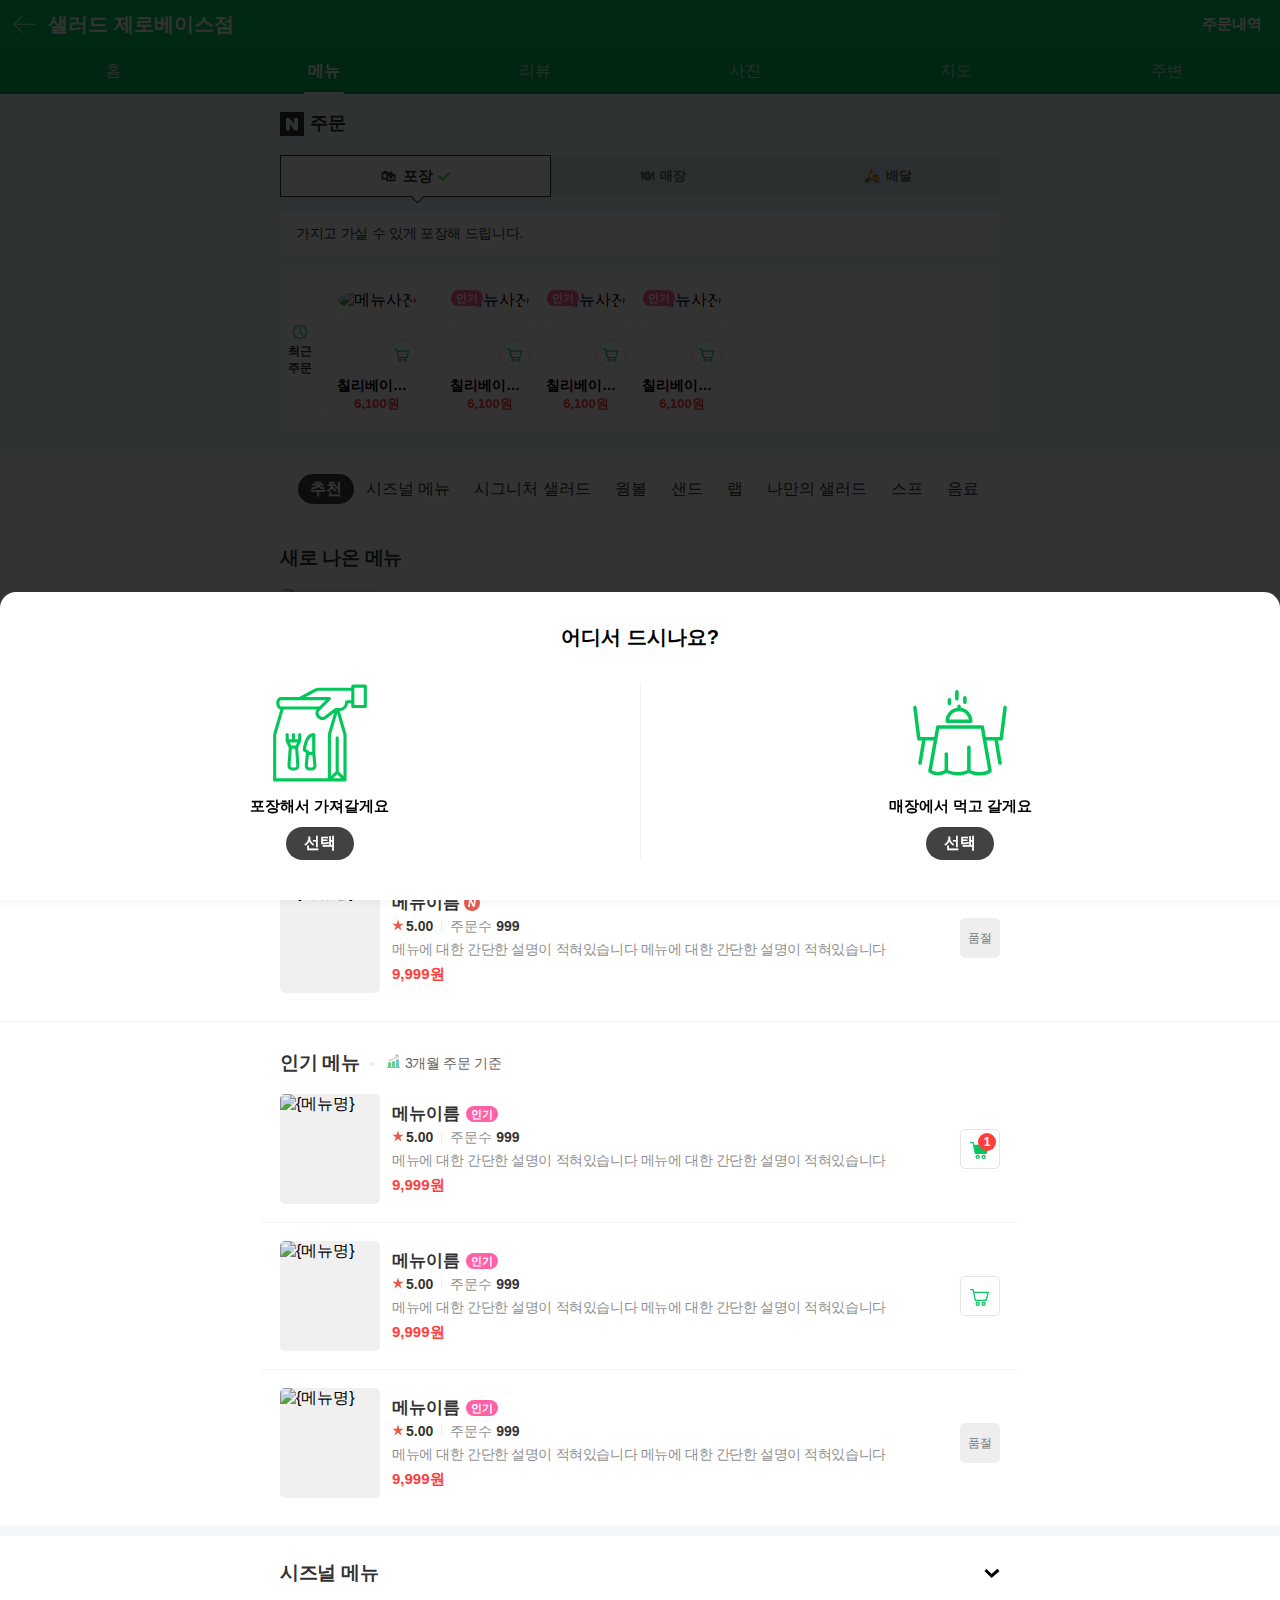
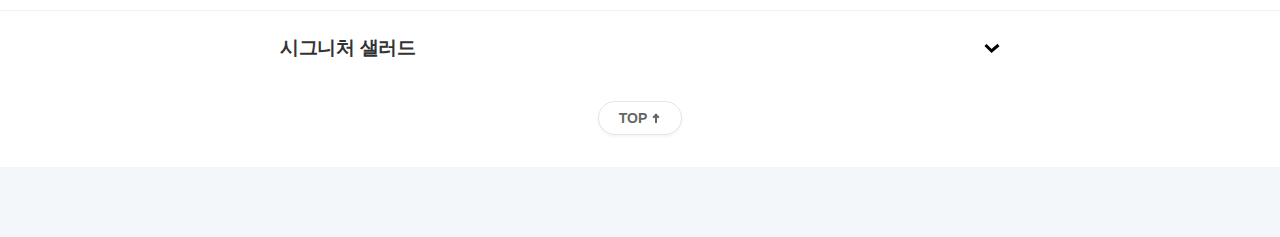
==== commit d639ba12: "🔍 메타태그 개선" ====
--- a/docs/index.html
+++ b/docs/index.html
@@ -4,7 +4,7 @@
 		<meta charset="UTF-8" />
 		<meta http-equiv="X-UA-Compatible" content="IE=edge" />
 		<meta name="viewport" content="width=device-width, initial-scale=1.0" />
-		<title>제로베이스 마크업</title>
+		<title>네이버 주문하기</title>
 		<link rel="stylesheet" href="../assets/css/styles.css" />
 	</head>
 	<body>
--- a/assets/css/styles.css
+++ b/assets/css/styles.css
@@ -835,9 +835,23 @@
   top: 0;
   left: 0;
   width: 100%;
+  height: 0;
+  overflow: hidden;
+  z-index: 1;
+}
+.option-popup-area.show {
   height: 100%;
-  overflow: hidden;
   z-index: 5000;
+}
+.option-popup-area.show .dimmed-layer {
+  opacity: 1;
+}
+.option-popup-area.show .menu-option-popup {
+  transform: translateY(0);
+}
+.option-popup-area .dimmed-layer {
+  position: absolute;
+  opacity: 0;
 }
 .option-popup-area .menu-option-popup {
   position: fixed;
@@ -848,6 +862,8 @@
   max-height: calc(100% - 45px);
   background-color: #f4f7f9;
   z-index: 10000;
+  transform: translateY(110%);
+  transition: transform 0.3s ease;
 }
 .option-popup-area .content-top-pattern {
   position: absolute;
@@ -855,6 +871,7 @@
   width: 100%;
   height: 11px;
   fill: white;
+  z-index: 2;
 }
 .option-popup-area .content-top {
   border-bottom: 1px solid #ededed;
@@ -1148,6 +1165,11 @@
   font-weight: 700;
   color: #333;
   letter-spacing: -0.3px;
+}
+.menu-list-area .btn-toggle {
+  display: flex;
+  margin: -16px;
+  padding: 16px;
 }
 .menu-list-area .period {
   font-size: 14px;
@@ -1873,6 +1895,11 @@
   bottom: 0;
   background-color: rgba(0, 0, 0, 0.8);
   z-index: 9999;
+  opacity: 1;
+  transition: opacity 0.3s ease;
+}
+.dimmed-layer.hidden {
+  opacity: 0;
 }
 .dimmed-layer.light {
   background-color: rgba(0, 0, 0, 0.4);
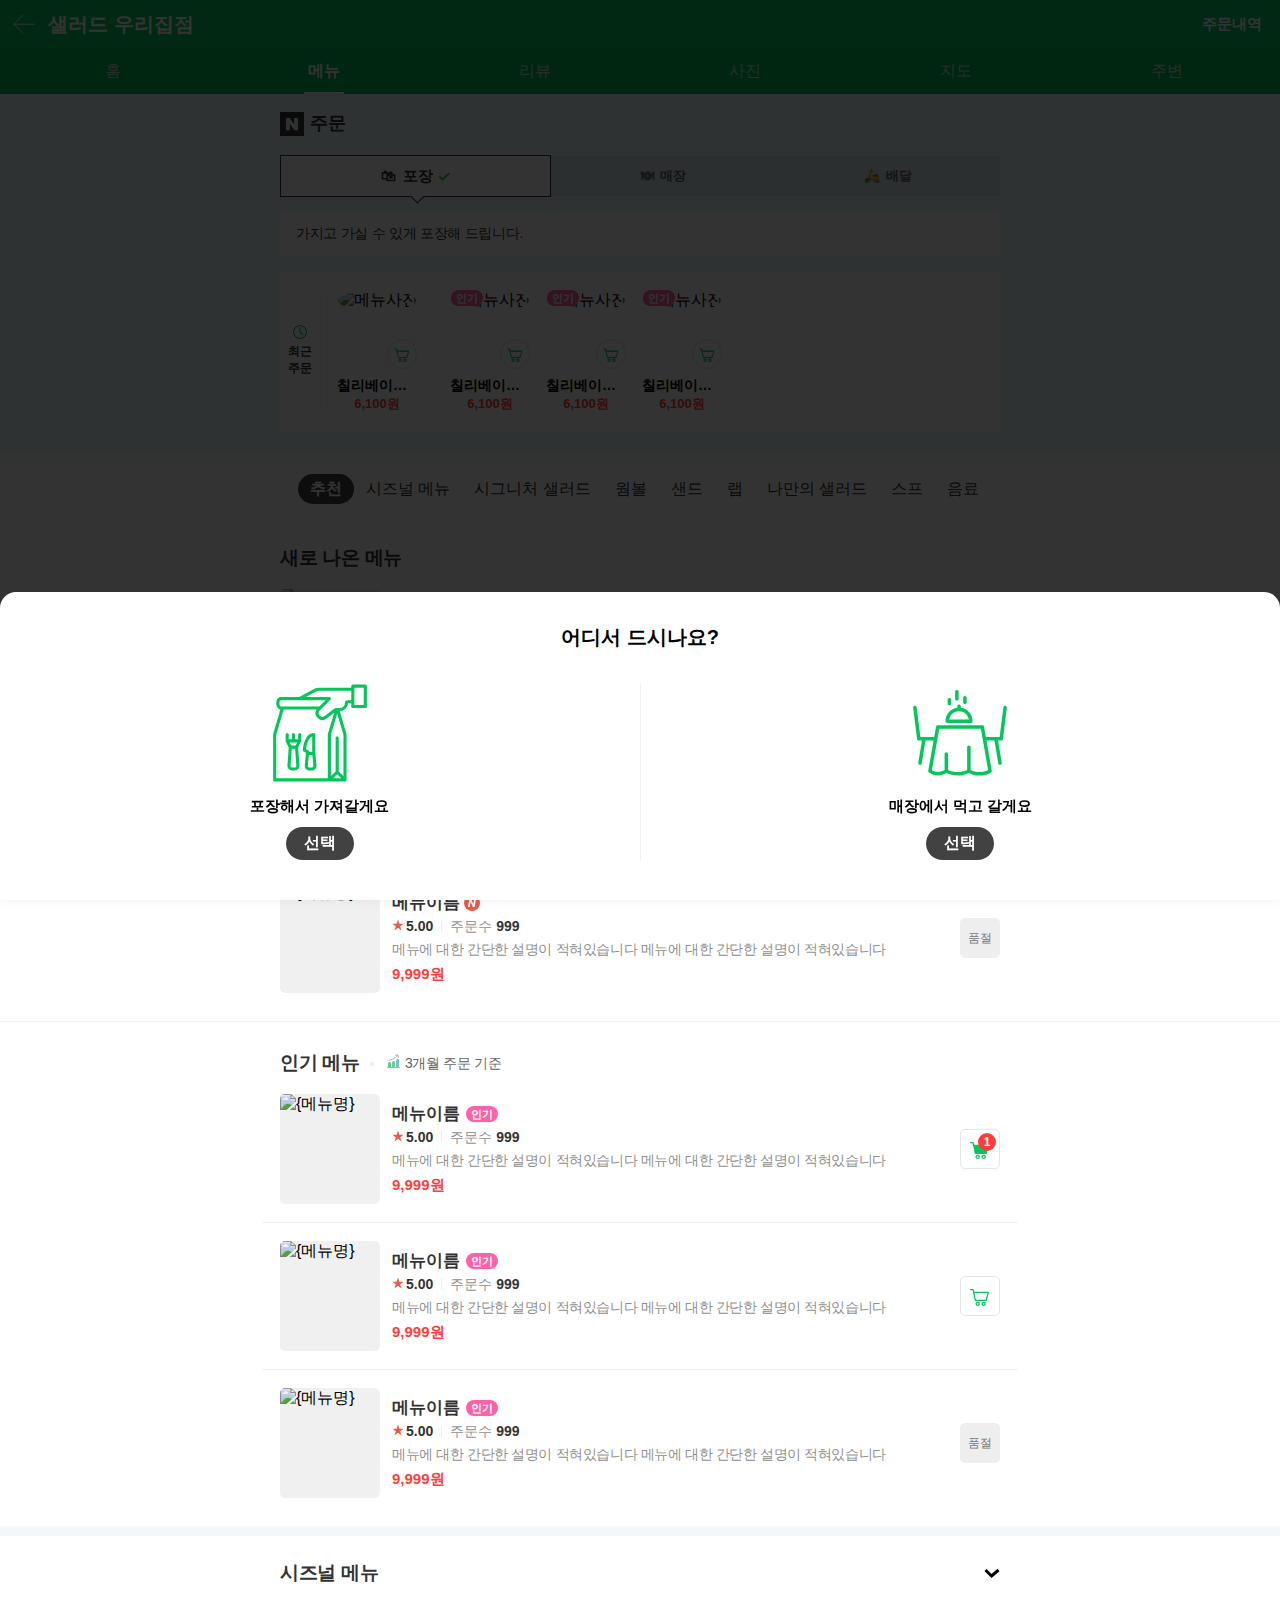
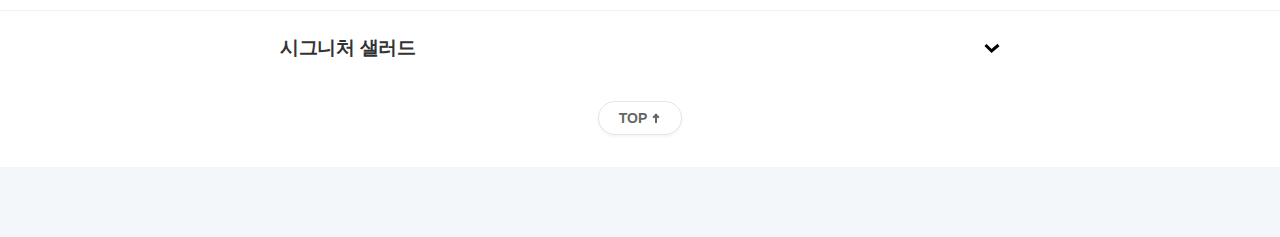
==== commit ca2f4426: "📝 지점 이름 변경" ====
--- a/docs/index.html
+++ b/docs/index.html
@@ -16,7 +16,7 @@
 						<a href="#" class="link-back">
 							<img src="../assets/images/ico-back.svg" alt="뒤로가기" />
 						</a>
-						샐러드 제로베이스점
+						샐러드 우리집점
 					</h1>
 					<a href="#" class="my-orders">주문내역</a>
 				</div>
